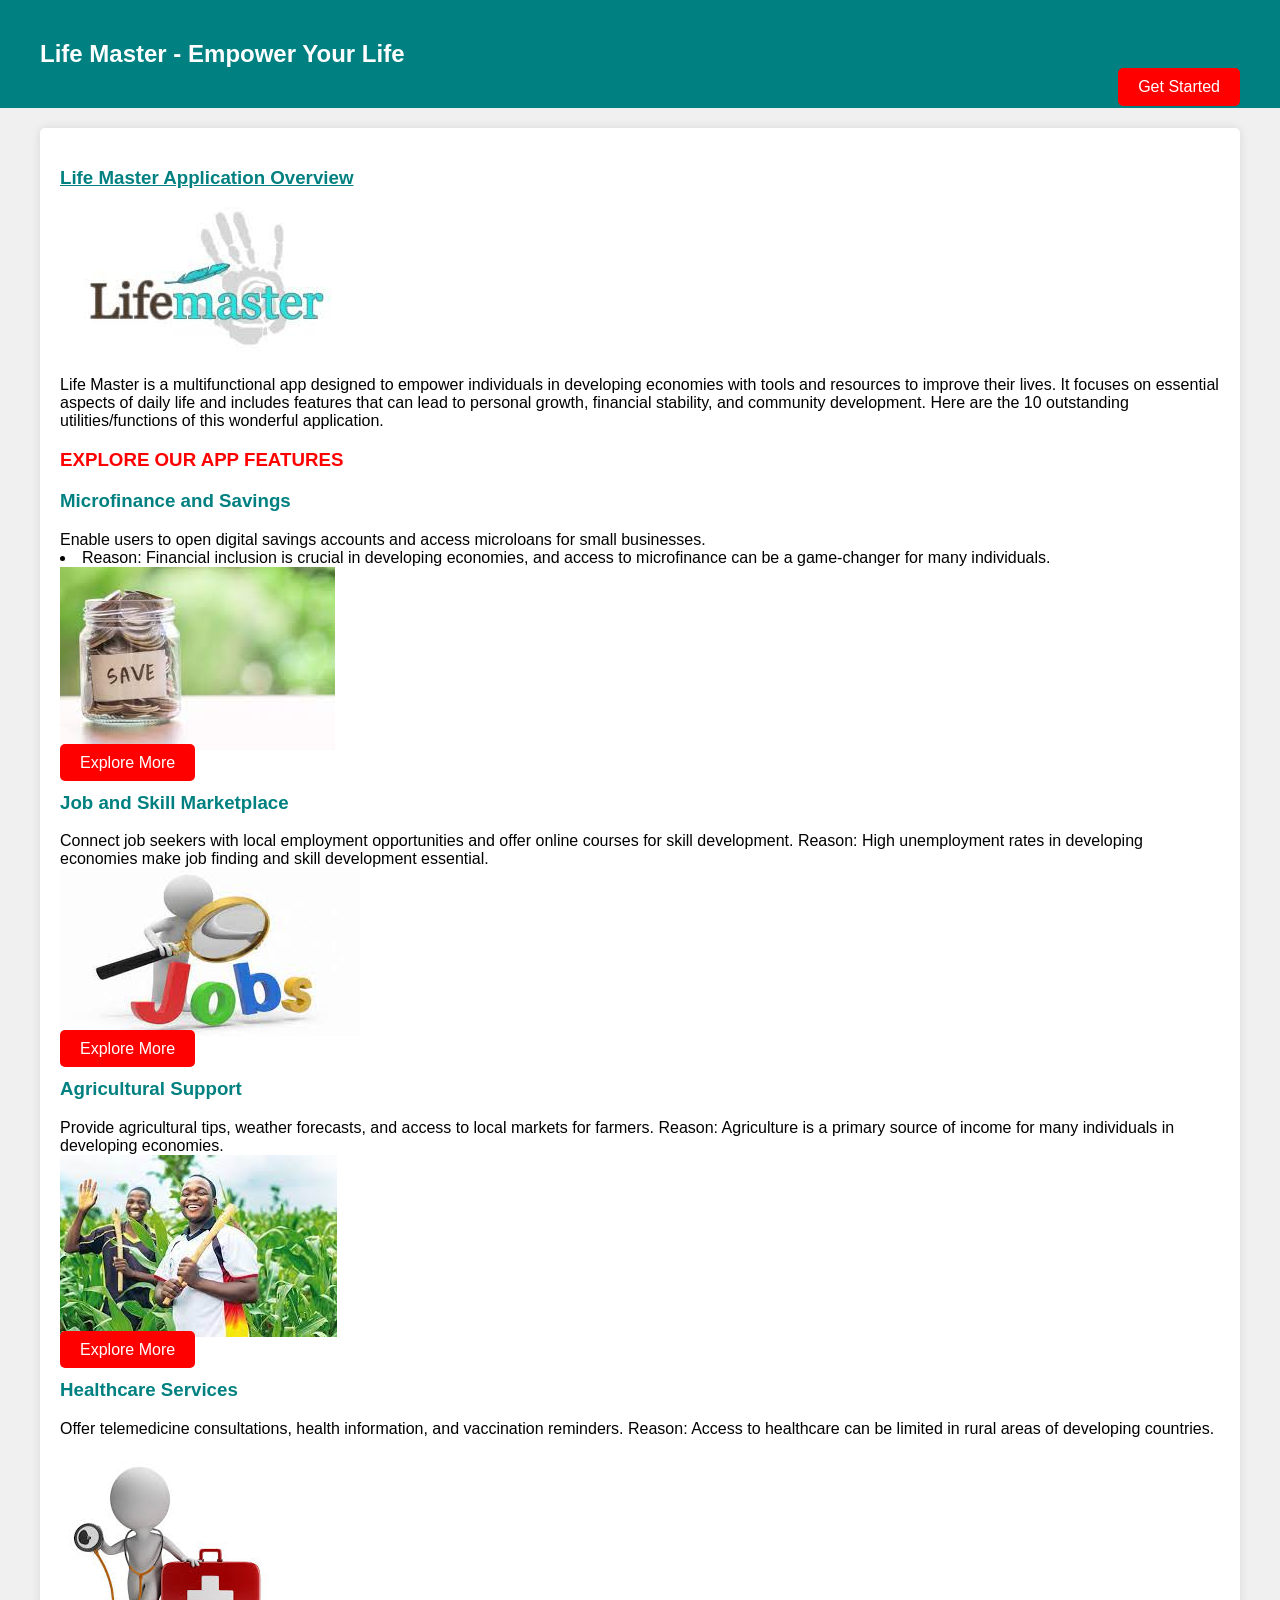
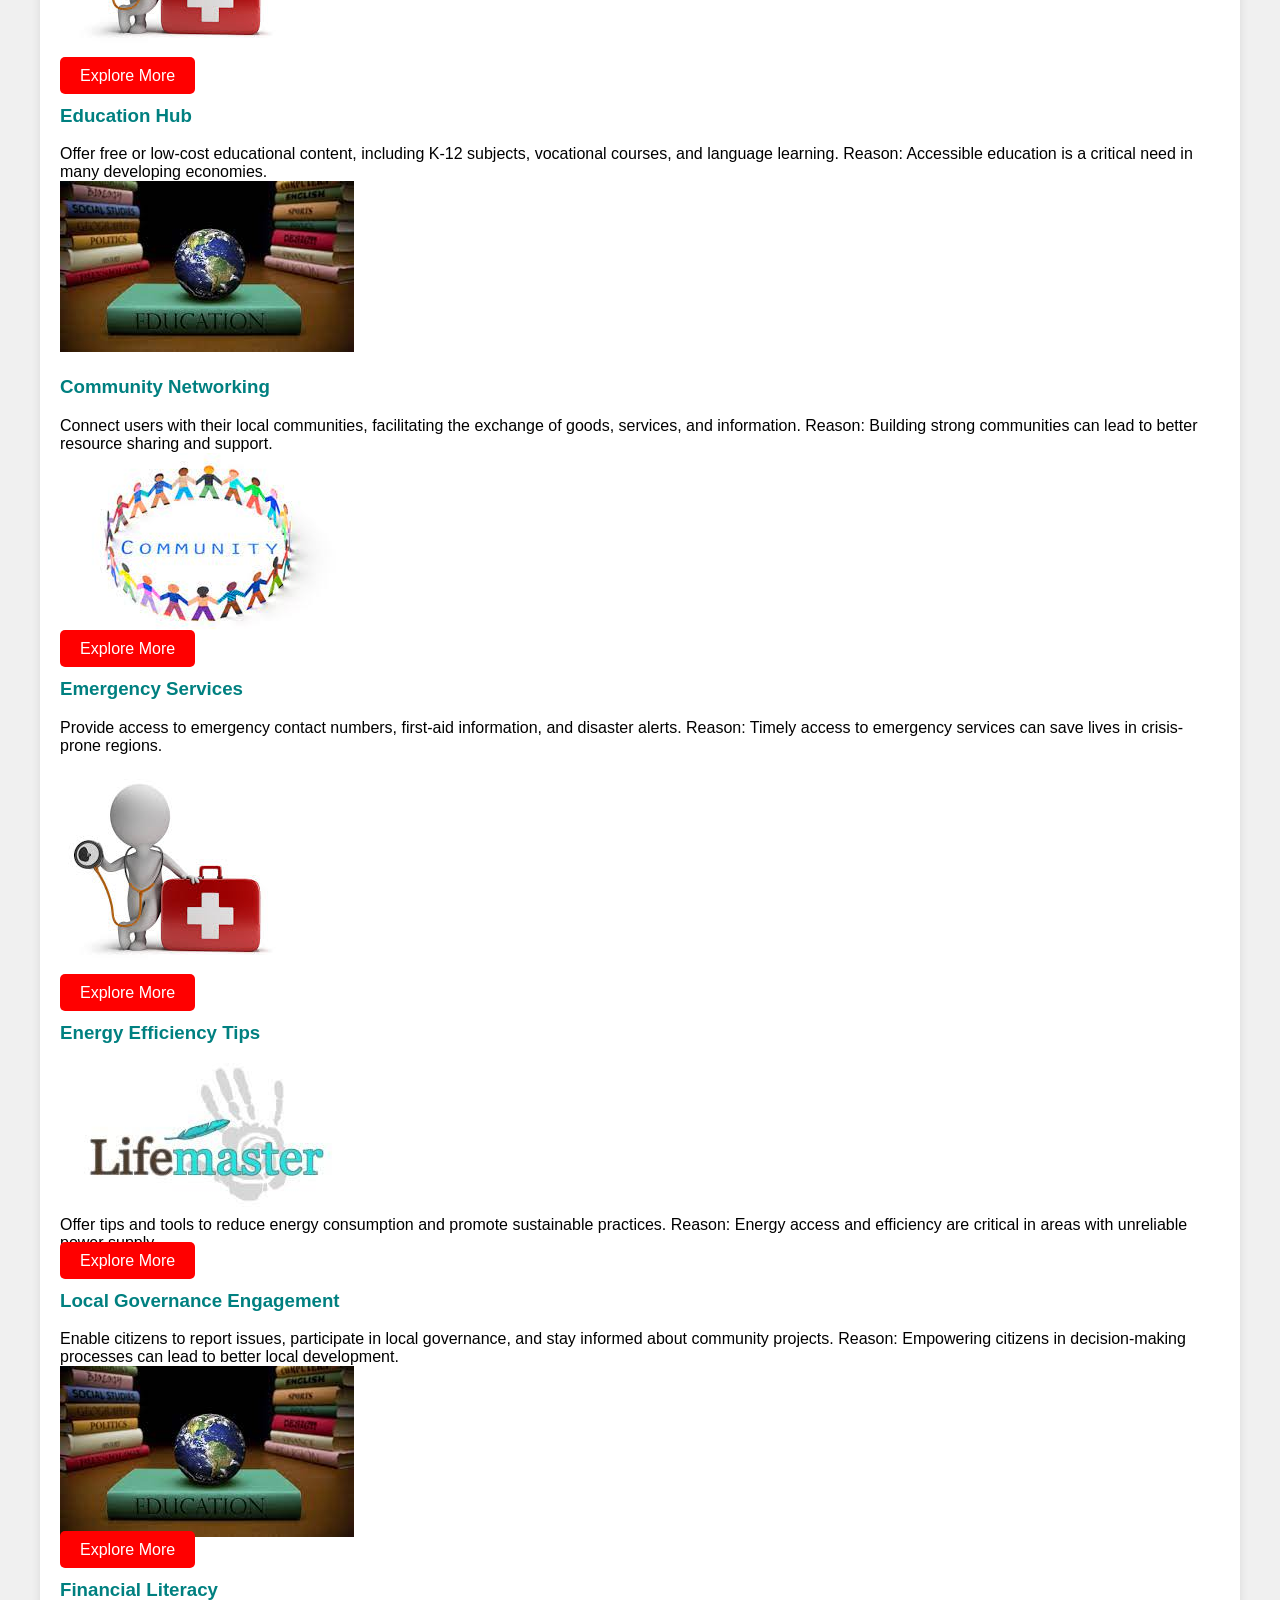
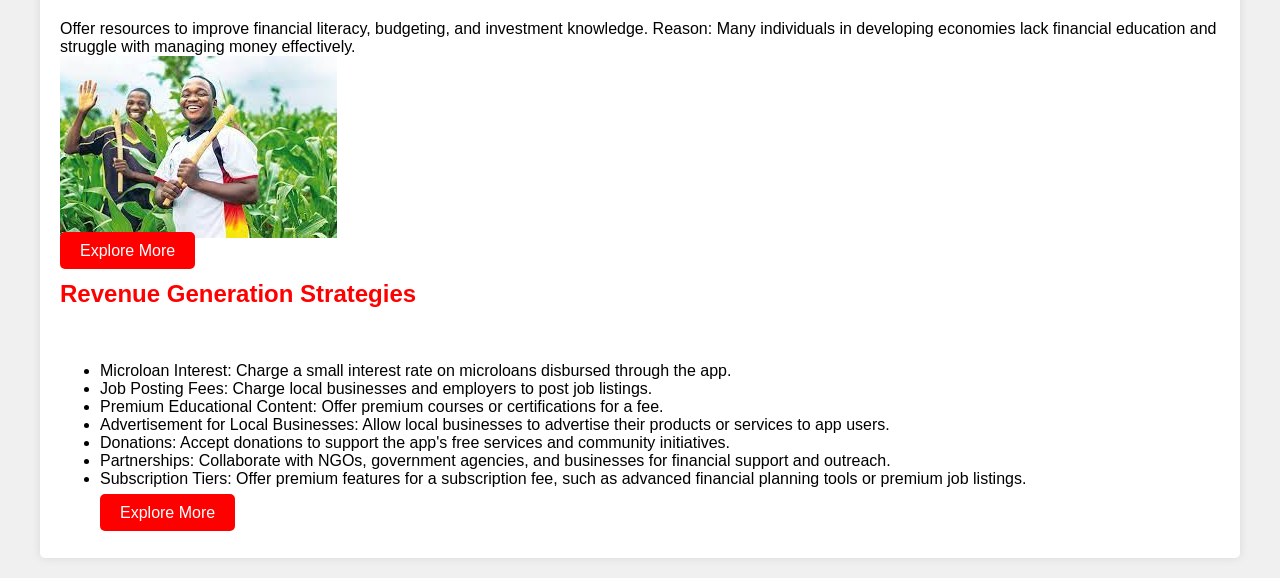
==== app.html @ 70155c73 "Update app.html" ====
<!DOCTYPE html>
<html lang="en">
<head>
    <meta charset="UTF-8">
    <meta name="viewport" content="width=device-width, initial-scale=1.0">
     <title> Life Master | Application</title>

     <meta property="og:title" content="Life Master - Your Comprehensive Resource for Financial Inclusion, Education, and Community Support">
     <meta property="og:description" content="Life Master is your all-in-one app designed to empower individuals in developing economies. Access microfinance, job opportunities, agricultural support, healthcare services, education, and more. Join our community for financial inclusion and a better future.">
     <meta property="og:image" content="img/Mylogo.png">
     <meta property="og:url" content="https://cyberbill1.github.io/cyberbill-africa/">
 <!-- Favicon-->
    <link rel="shortcut icon" href="img/C$.webp">
 
    <style>
        /* Teal as the primary color */
        :root {
            --primary-color: teal;
        }

        body {
            font-family: Arial, sans-serif;
            background-color: #f0f0f0;
            margin: 0;
            padding: 0;
        }

        header {
            background-color: var(--primary-color);
            color: white;
            padding: 20px;
        }

        h1 {
            margin: 0;
            font-size: 24px;
        }

        .container {
            max-width: 1200px;
            margin: 0 auto;
            padding: 20px;
        }

        .button {
            background-color: red;
            color: white;
            padding: 10px 20px;
            text-decoration: none;
            border: none;
            border-radius: 5px;
        }

        .button:hover {
            background-color: green; /* Slightly darker shade on hover */
        }

        /* App content styles */
        .app-content {
            background-color: white;
            padding: 20px;
            border-radius: 5px;
            box-shadow: 0 0 10px rgba(0, 0, 0, 0.1);
        }

        .utility {
            margin-bottom: 20px;
        }

        .utility h3 {
            color: var(--primary-color);
        }

        .utility p {
            margin: 0;
        }
    </style>
</head>
<body>
    <header>
        <div class="container">
            <h1>Life Master - Empower Your Life</h1>
            <a href="#" class="button" style="float: right">Get Started</a>
              <!-- <a href="#" class="button">Get Started</a> -->
        </div>
    </header>

    <div class="container">
        <!-- App content goes here -->
        <div class="app-content">
           <h3><a href="#" style="color: teal;">Life Master Application Overview</a></h3>
            <main>
                <img src="img/Life.jpg" style="float: center"alt="" class="img-responsive">
            </main>
            <p>
                
 Life Master is a multifunctional app designed to empower individuals in developing economies with tools and resources to improve their lives.

It focuses on essential aspects of daily life and includes features that can lead to personal growth, financial stability, and community development.

Here are the 10 outstanding utilities/functions of this wonderful application.</p>

            
            <h3><a style="color: red;">EXPLORE OUR APP FEATURES</a></h3>

                      <!-- Utility Descriptions -->
              <div class="utility">
                <h3>Microfinance and Savings</h3>
                <p>Enable users to open digital savings accounts and access microloans for small businesses.
                <li>Reason: Financial inclusion is crucial in developing economies, and access to microfinance can be a game-changer for many individuals.</li>
                </p>
            <img src="img/save.jpg" alt="" class="img-responsive">
             <p class="read-more"><a href="" class="button">Explore More</a></p>
          </div>

            <div class="utility">
                <h3>Job and Skill Marketplace</h3>
                <p>Connect job seekers with local employment opportunities and offer online courses for skill development. Reason: High unemployment rates in developing economies make job finding and skill development essential.</p>
            <img src="img/job.jpg" alt="" class="img-responsive">
           <p class="read-more"><a href="" class="button">Explore More</a></p>
         </div>
            
            <div class="utility">
                <h3>Agricultural Support</h3>
                <p>Provide agricultural tips, weather forecasts, and access to local markets for farmers. Reason: Agriculture is a primary source of income for many individuals in developing economies.</p>
           <img src="img/agric.jpg" alt="" class="img-responsive">
           <p class="read-more"><a href="" class="button">Explore More</a></p>
          </div>

            <div class="utility">
                <h3>Healthcare Services</h3>
                <p>Offer telemedicine consultations, health information, and vaccination reminders. Reason: Access to healthcare can be limited in rural areas of developing countries.</p>
           <img src="img/health.jpg" alt="" class="img-responsive">
           <p class="read-more"><a href="" class="button">Explore More</a></p>
          </div>

            <div class="utility">
                <h3>Education Hub</h3>
                <p>Offer free or low-cost educational content, including K-12 subjects, vocational courses, and language learning. Reason: Accessible education is a critical need in many developing economies.</p>
            <img src="img/education.jpg" alt="" class="img-responsive">
           </div>

            <div class="utility">
                <h3>Community Networking</h3>
                <p>Connect users with their local communities, facilitating the exchange of goods, services, and information. Reason: Building strong communities can lead to better resource sharing and support.</p>
            <img src="img/comjpg.jpg" alt="" class="img-responsive">
          <p class="read-more"><a href="" class="button">Explore More</a></p>
          </div>

            <div class="utility">
                <h3>Emergency Services</h3>
                <p>Provide access to emergency contact numbers, first-aid information, and disaster alerts. Reason: Timely access to emergency services can save lives in crisis-prone regions.</p>
            <img src="img/health.jpg" alt="" class="img-responsive">
          <p class="read-more"><a href="" class="button">Explore More</a></p>
          </div>

            <div class="utility">
                <h3>Energy Efficiency Tips</h3>
               <img src="img/Life.jpg" alt="" class="img-responsive">
            <p>Offer tips and tools to reduce energy consumption and promote sustainable practices. Reason: Energy access and efficiency are critical in areas with unreliable power supply.</p>
              <p class="read-more"><a href="" class="button">Explore More</a></p>
          </div>

            <div class="utility">
                <h3>Local Governance Engagement</h3>
                   <p>Enable citizens to report issues, participate in local governance, and stay informed about community projects. Reason: Empowering citizens in decision-making processes can lead to better local development.</p>
           <img src="img/education.jpg" alt="" class="img-responsive">
        <p class="read-more"><a href="" class="button">Explore More</a></p>
          </div>

            <div class="utility">
                <h3>Financial Literacy</h3>
                <p>Offer resources to improve financial literacy, budgeting, and investment knowledge. Reason: Many individuals in developing economies lack financial education and struggle with managing money effectively.</p>
            <img src="img/agric.jpg" alt="" class="img-responsive">
        <p class="read-more"><a href="" class="button">Explore More</a></p>
         </div>

            <!-- Revenue Generation Strategies (Unchanged) -->
        <section>
             <h2><a style="color: red">Revenue Generation Strategies </a></h2>
         <img src="img/C$.webp" alt="" class="img-responsive">   
                <ul>
                <li>Microloan Interest: Charge a small interest rate on microloans disbursed through the app.</li>
                <li>Job Posting Fees: Charge local businesses and employers to post job listings.</li>
                <li>Premium Educational Content: Offer premium courses or certifications for a fee.</li>
                <li>Advertisement for Local Businesses: Allow local businesses to advertise their products or services to app users.</li>
                <li>Donations: Accept donations to support the app's free services and community initiatives.</li>
                <li>Partnerships: Collaborate with NGOs, government agencies, and businesses for financial support and outreach.</li>
                <li>Subscription Tiers: Offer premium features for a subscription fee, such as advanced financial planning tools or premium job listings.</li>
            <p class="read-more"><a href="" class="button">Explore More</a></p>
         </ul>
        </section>
        </div>
    </div>
</body>
</html>
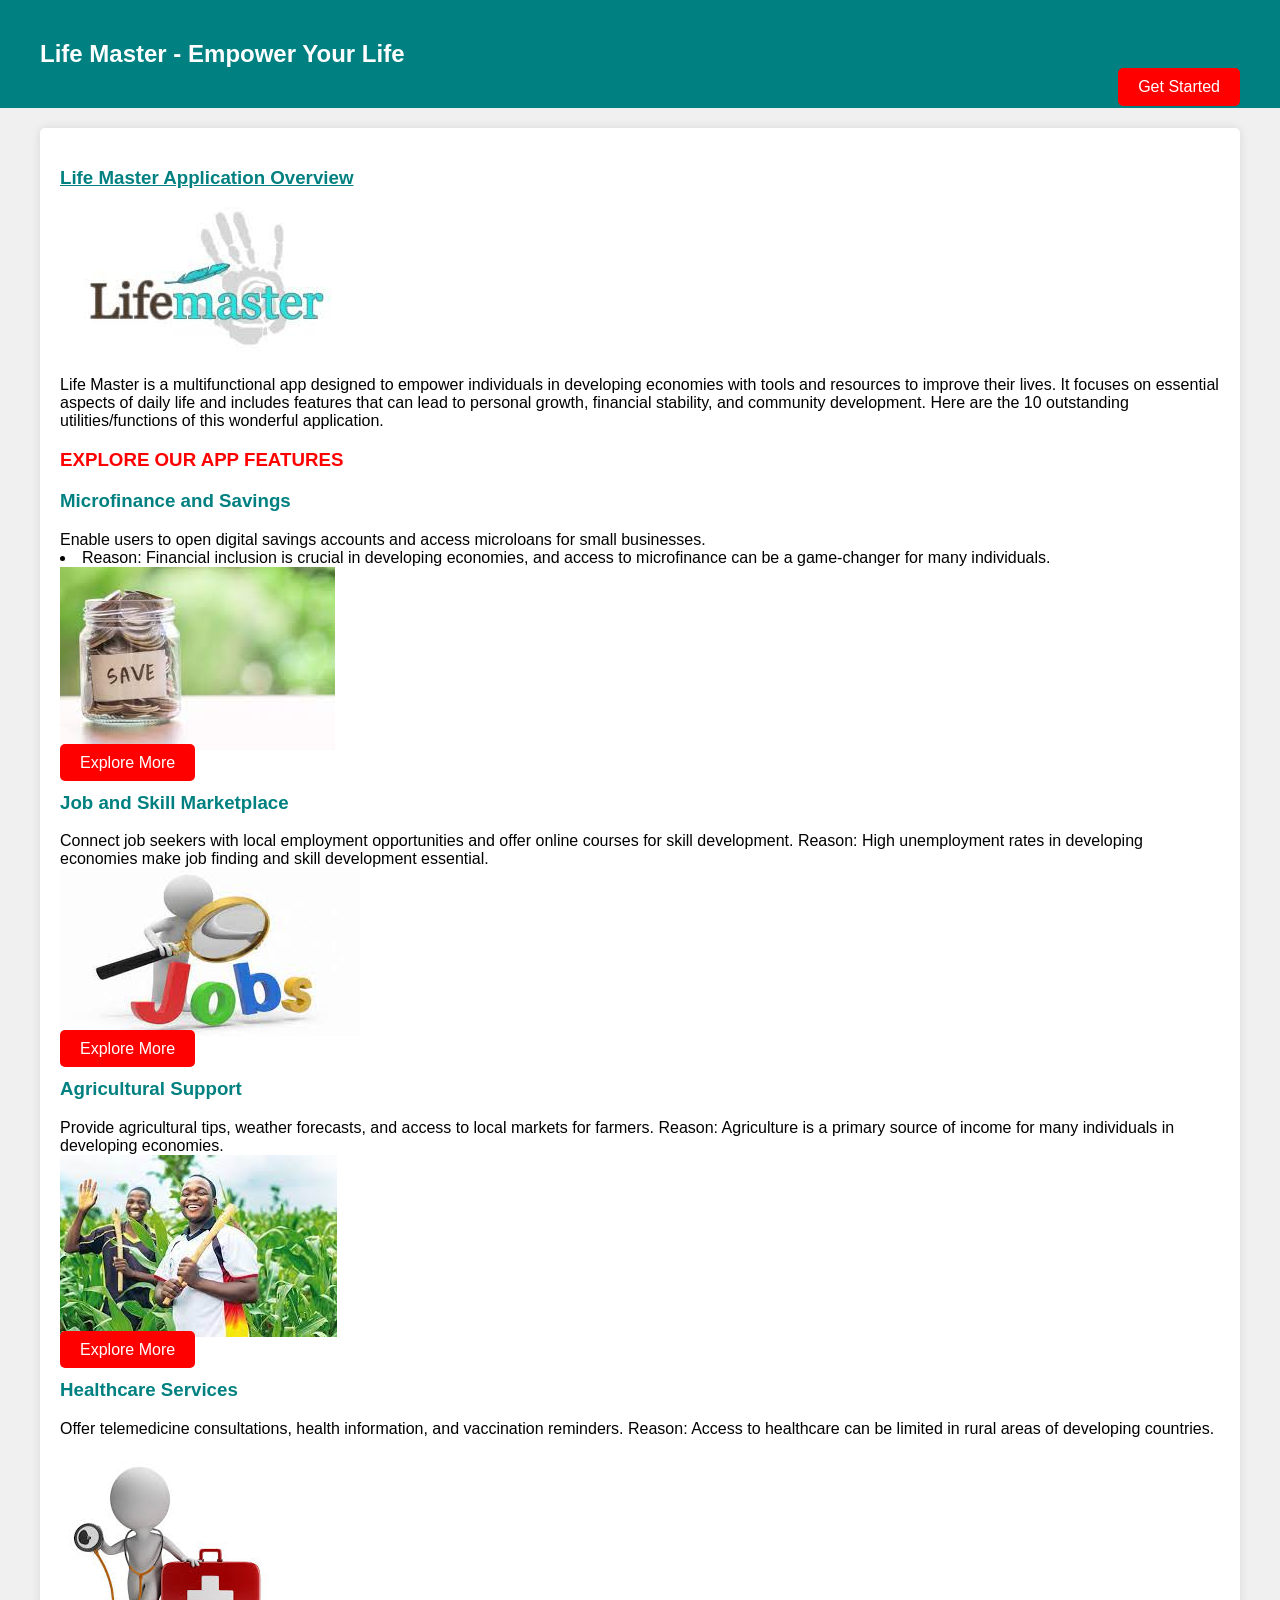
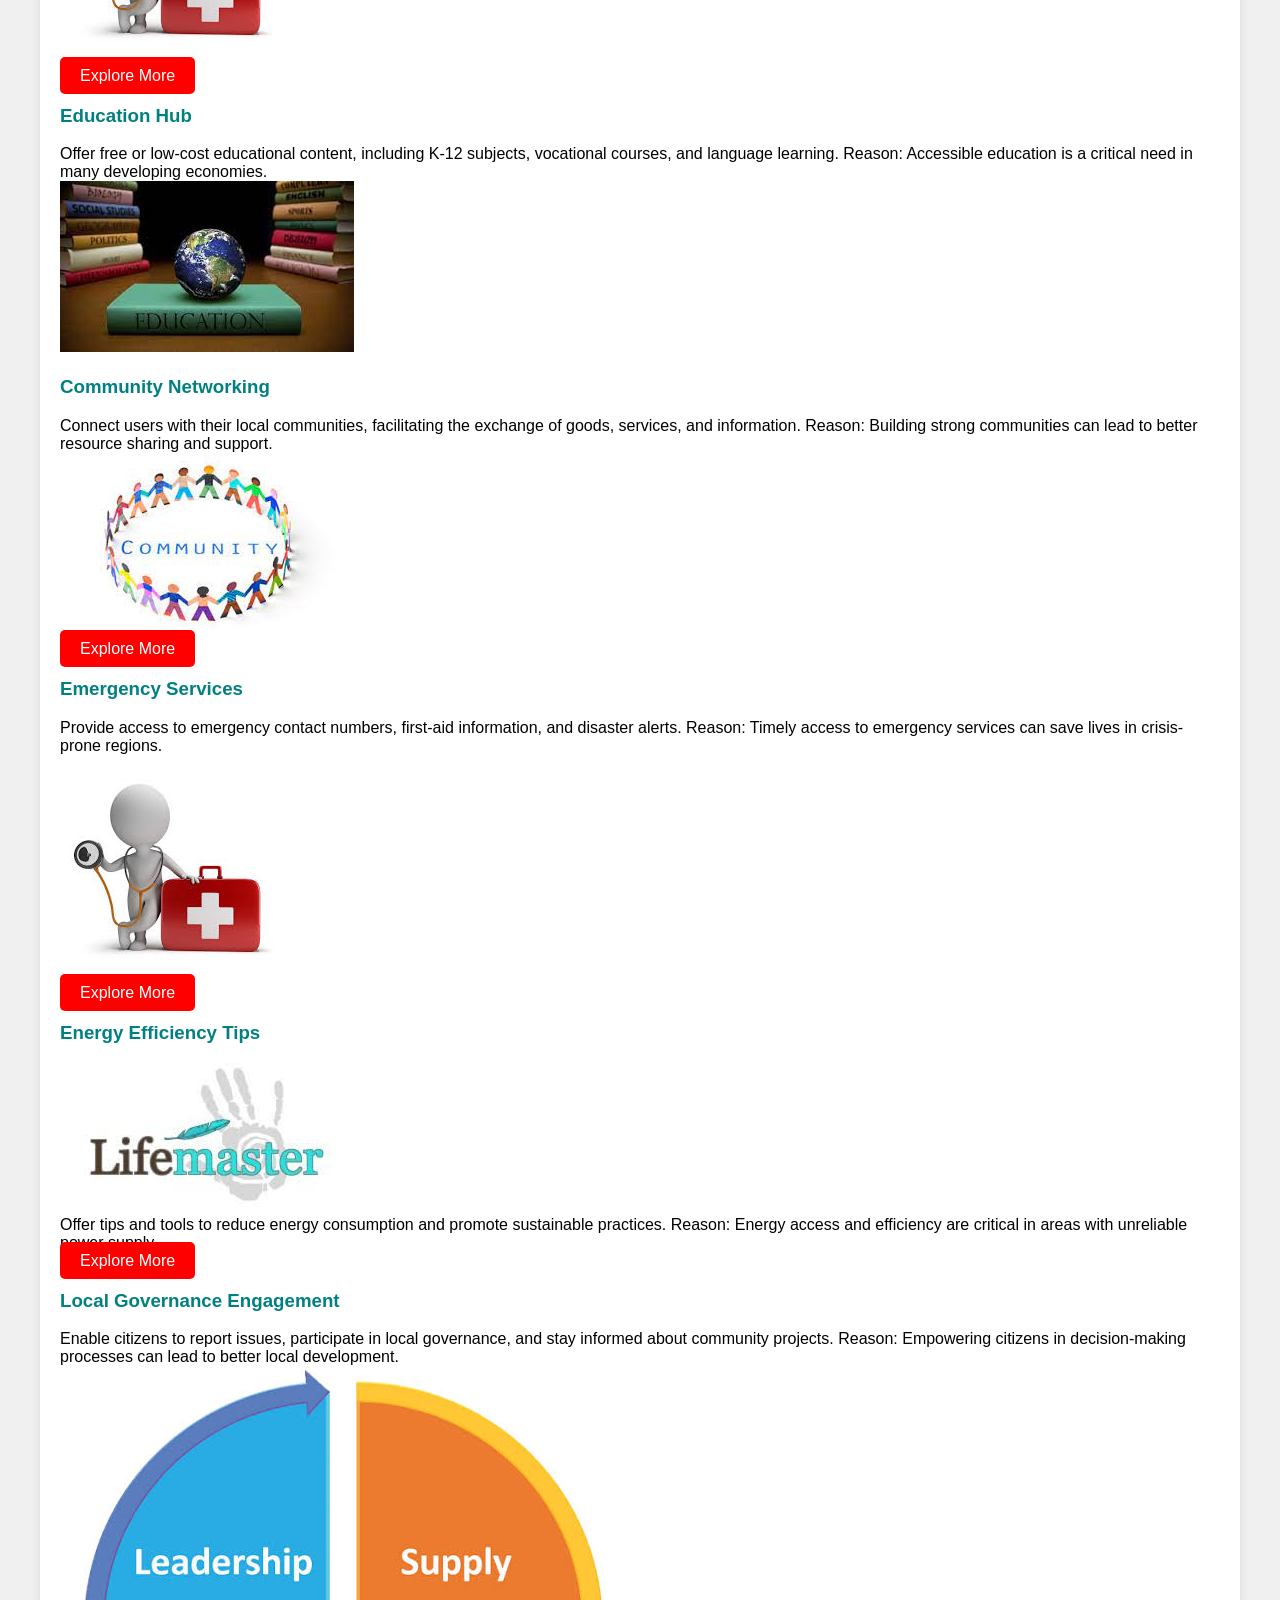
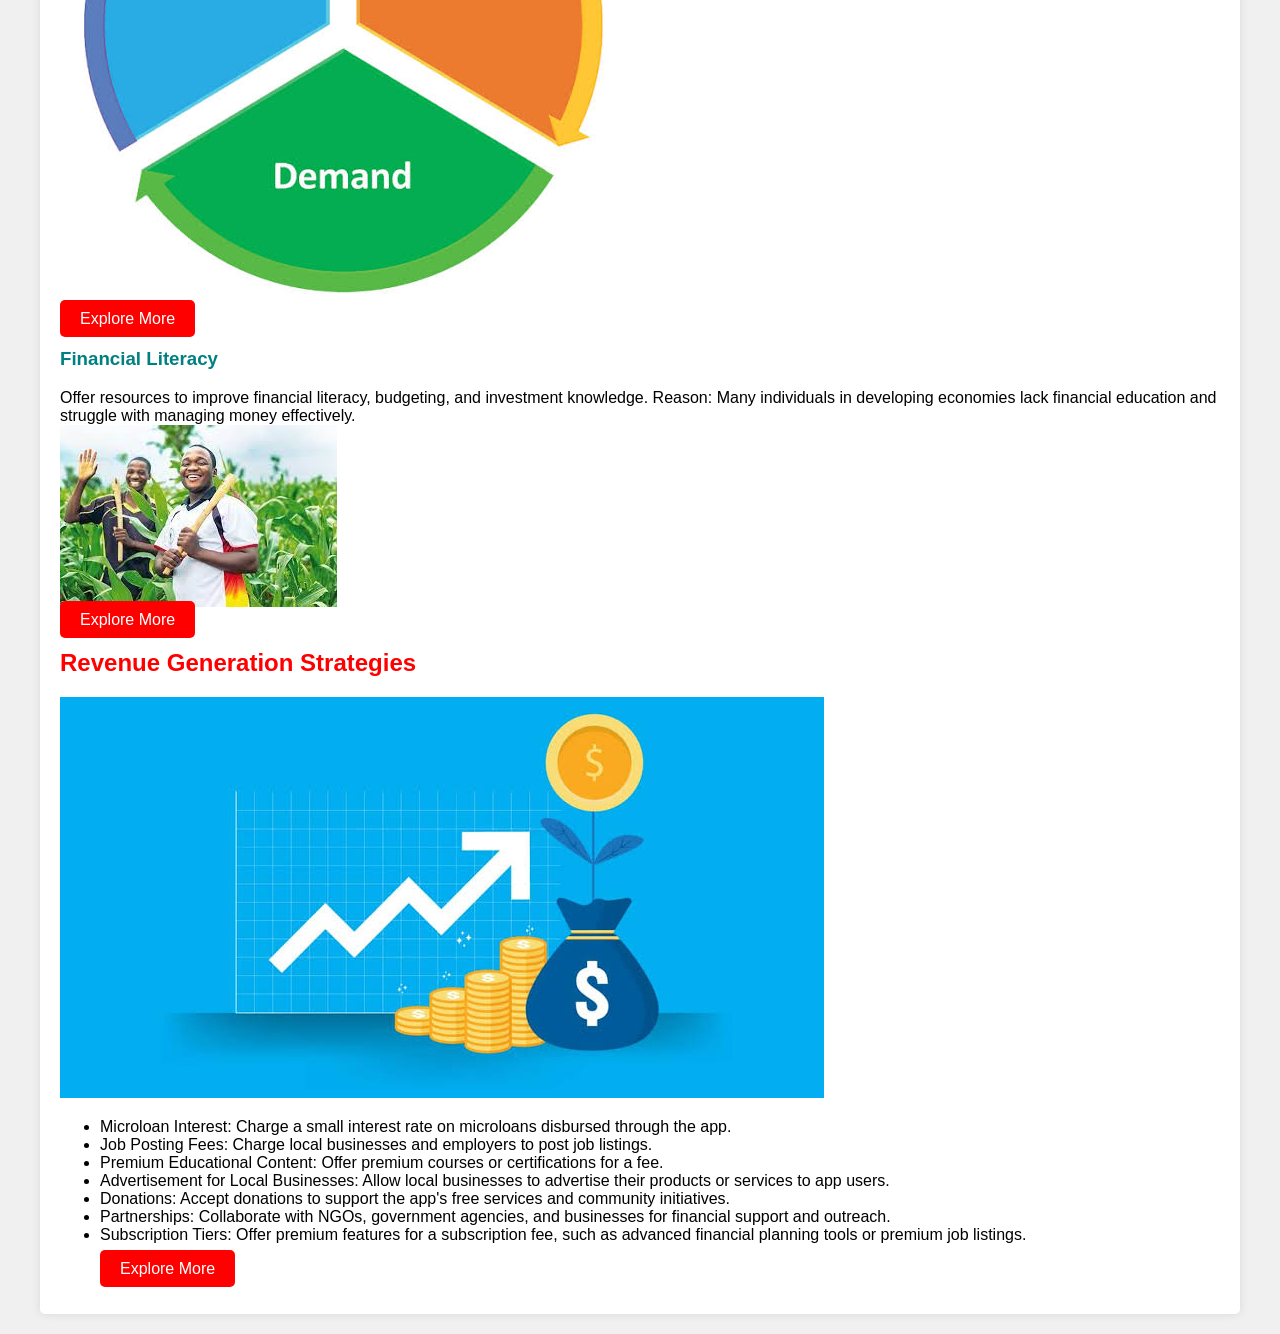
==== commit 77b57de0: "Update app.html" ====
--- a/app.html
+++ b/app.html
@@ -164,7 +164,7 @@
             <div class="utility">
                 <h3>Local Governance Engagement</h3>
                    <p>Enable citizens to report issues, participate in local governance, and stay informed about community projects. Reason: Empowering citizens in decision-making processes can lead to better local development.</p>
-           <img src="img/education.jpg" alt="" class="img-responsive">
+           <img src="img/leadership.jpg" alt="" style="max-width: 100%; height: auto;">
         <p class="read-more"><a href="" class="button">Explore More</a></p>
           </div>
 
@@ -178,7 +178,7 @@
             <!-- Revenue Generation Strategies (Unchanged) -->
         <section>
              <h2><a style="color: red">Revenue Generation Strategies </a></h2>
-         <img src="img/C$.webp" alt="" class="img-responsive">   
+         <img src="img/revenue.jpeg" alt="" style="max-width: 100%; height: auto;">   
                 <ul>
                 <li>Microloan Interest: Charge a small interest rate on microloans disbursed through the app.</li>
                 <li>Job Posting Fees: Charge local businesses and employers to post job listings.</li>
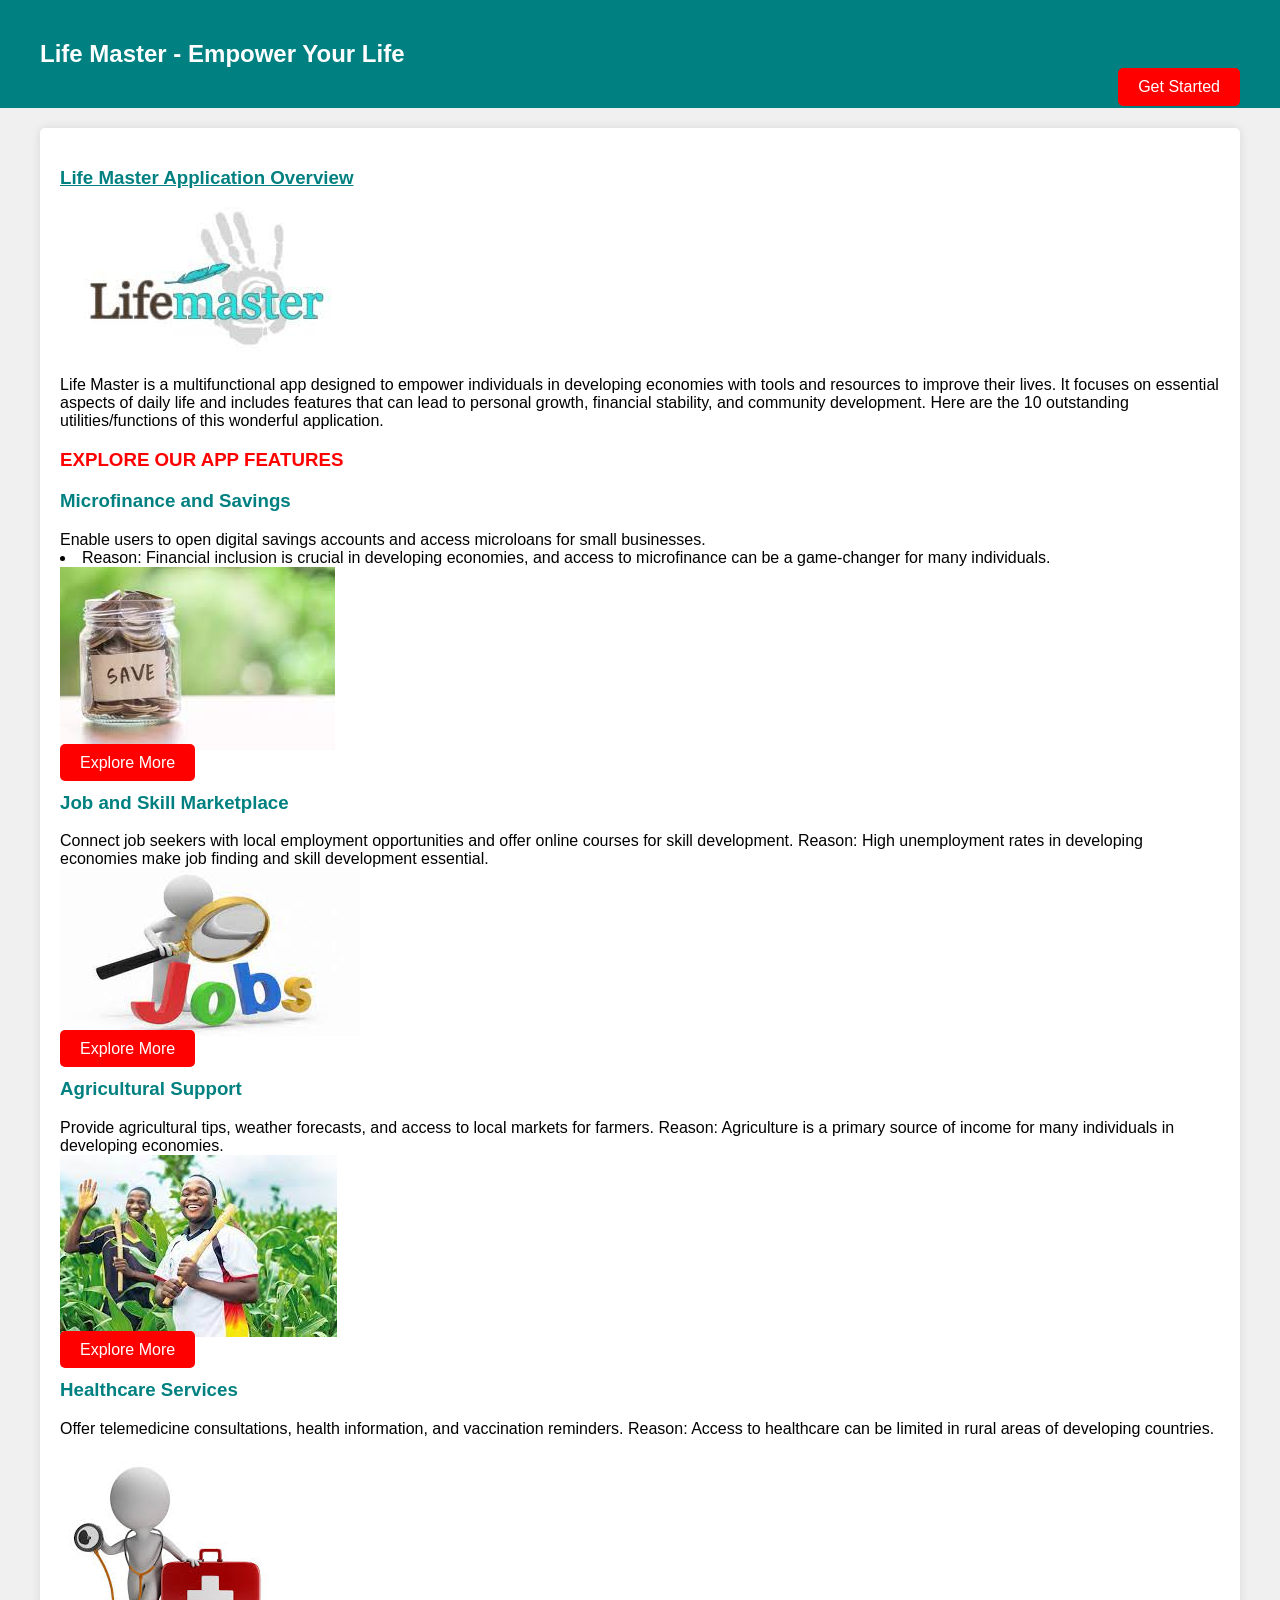
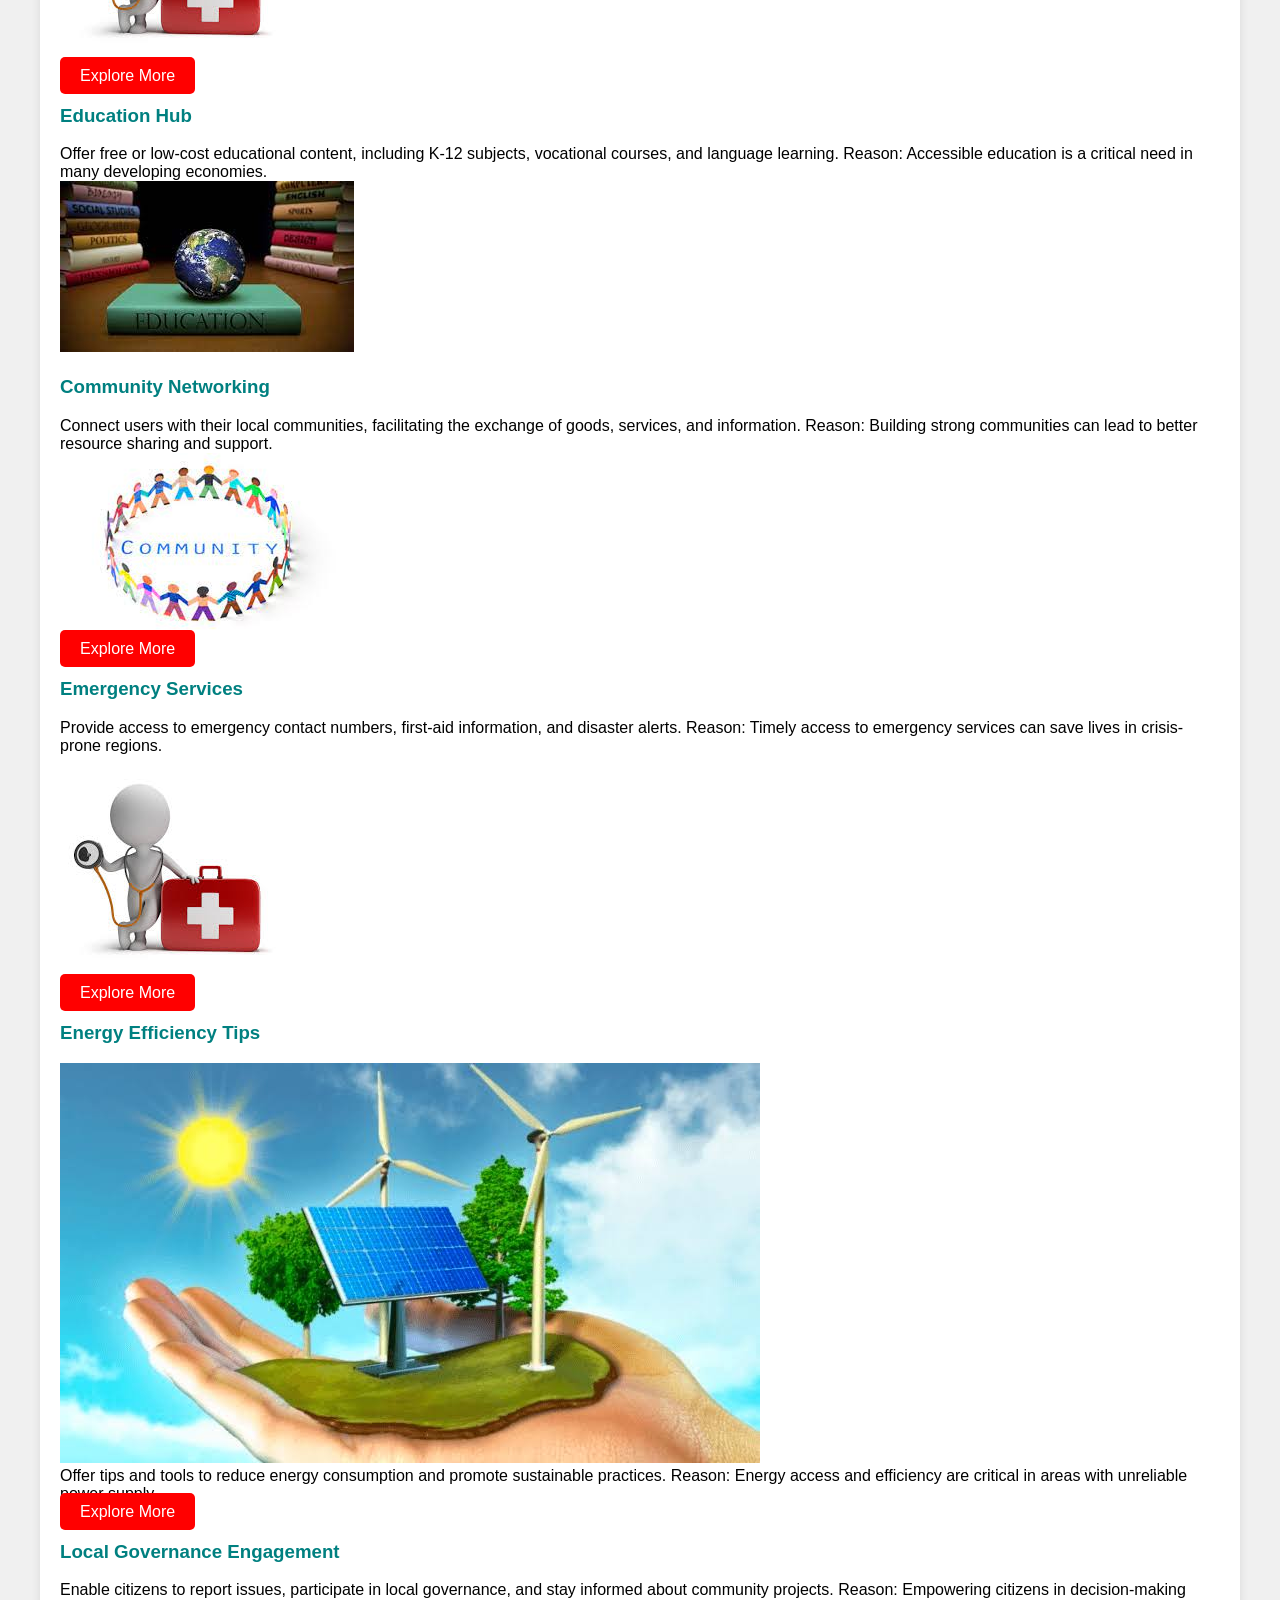
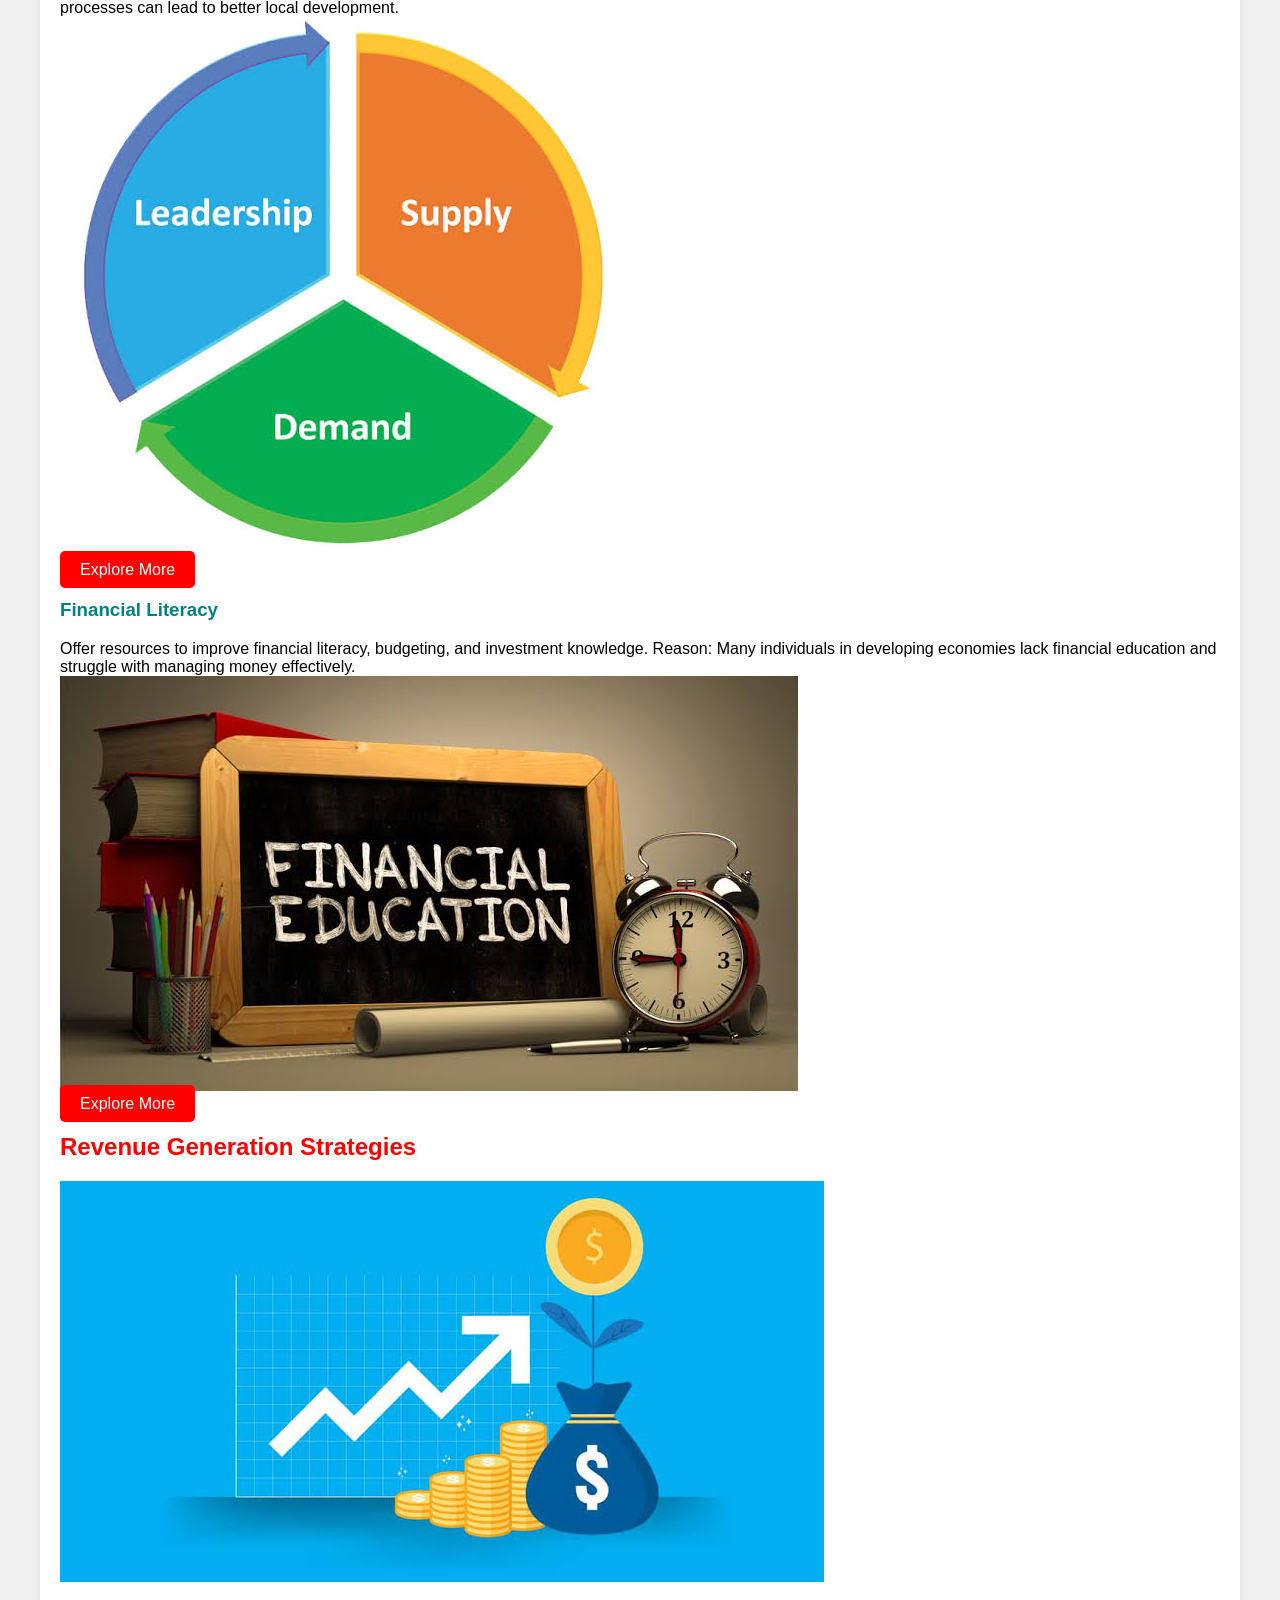
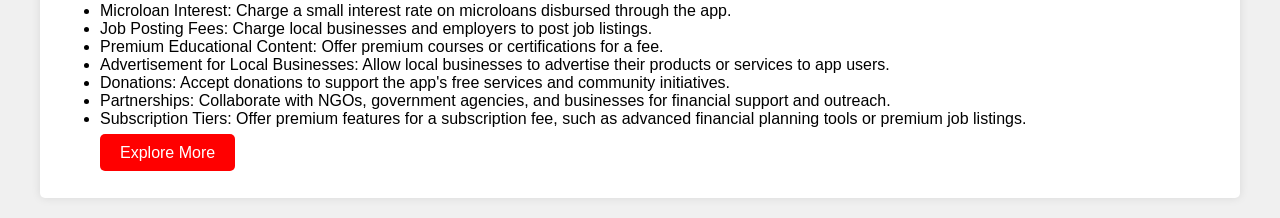
==== commit 1777e6cf: "Update app.html" ====
--- a/app.html
+++ b/app.html
@@ -156,7 +156,7 @@
 
             <div class="utility">
                 <h3>Energy Efficiency Tips</h3>
-               <img src="img/Life.jpg" alt="" class="img-responsive">
+               <img src="img/energy.jpeg" alt="" style="max-width: 100%; height: auto;">
             <p>Offer tips and tools to reduce energy consumption and promote sustainable practices. Reason: Energy access and efficiency are critical in areas with unreliable power supply.</p>
               <p class="read-more"><a href="" class="button">Explore More</a></p>
           </div>
@@ -171,7 +171,7 @@
             <div class="utility">
                 <h3>Financial Literacy</h3>
                 <p>Offer resources to improve financial literacy, budgeting, and investment knowledge. Reason: Many individuals in developing economies lack financial education and struggle with managing money effectively.</p>
-            <img src="img/agric.jpg" alt="" class="img-responsive">
+            <img src="img/finance.jpeg" alt="" style="max-width: 100%; height: auto;">  
         <p class="read-more"><a href="" class="button">Explore More</a></p>
          </div>
 
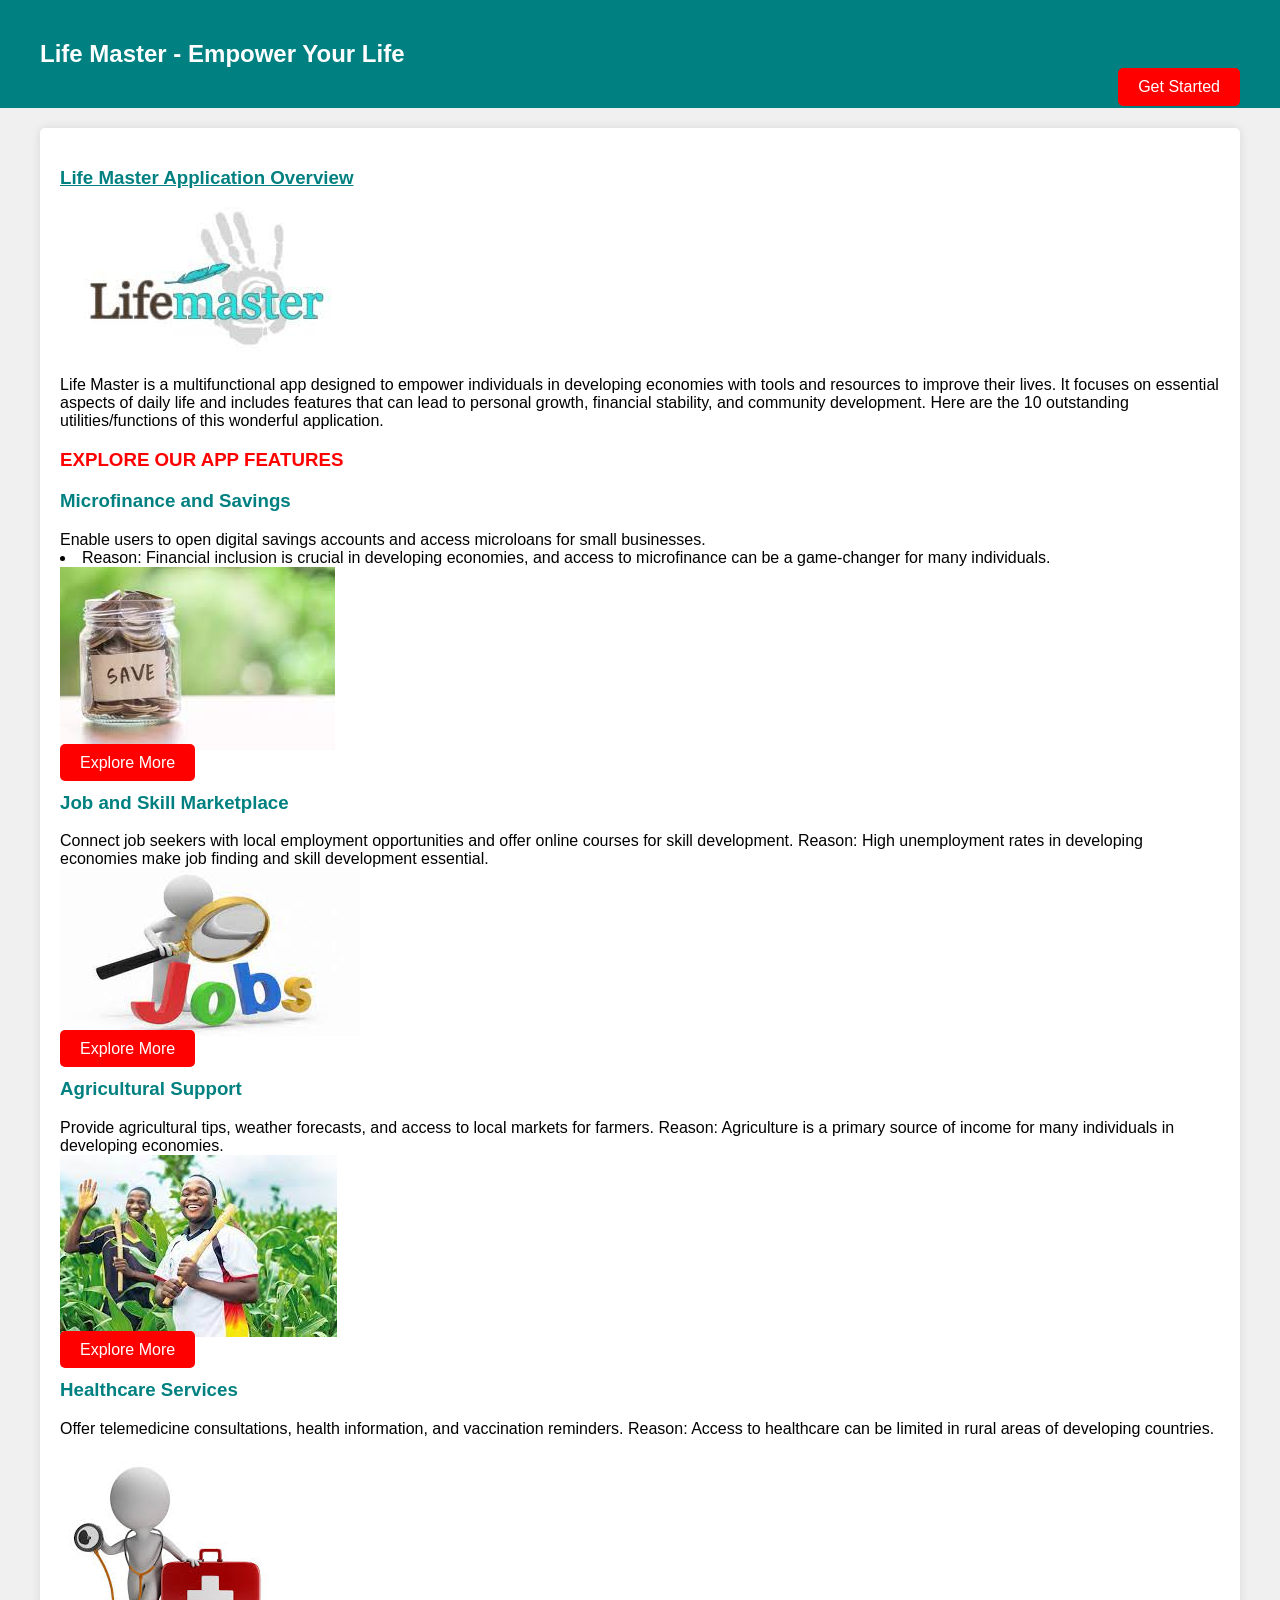
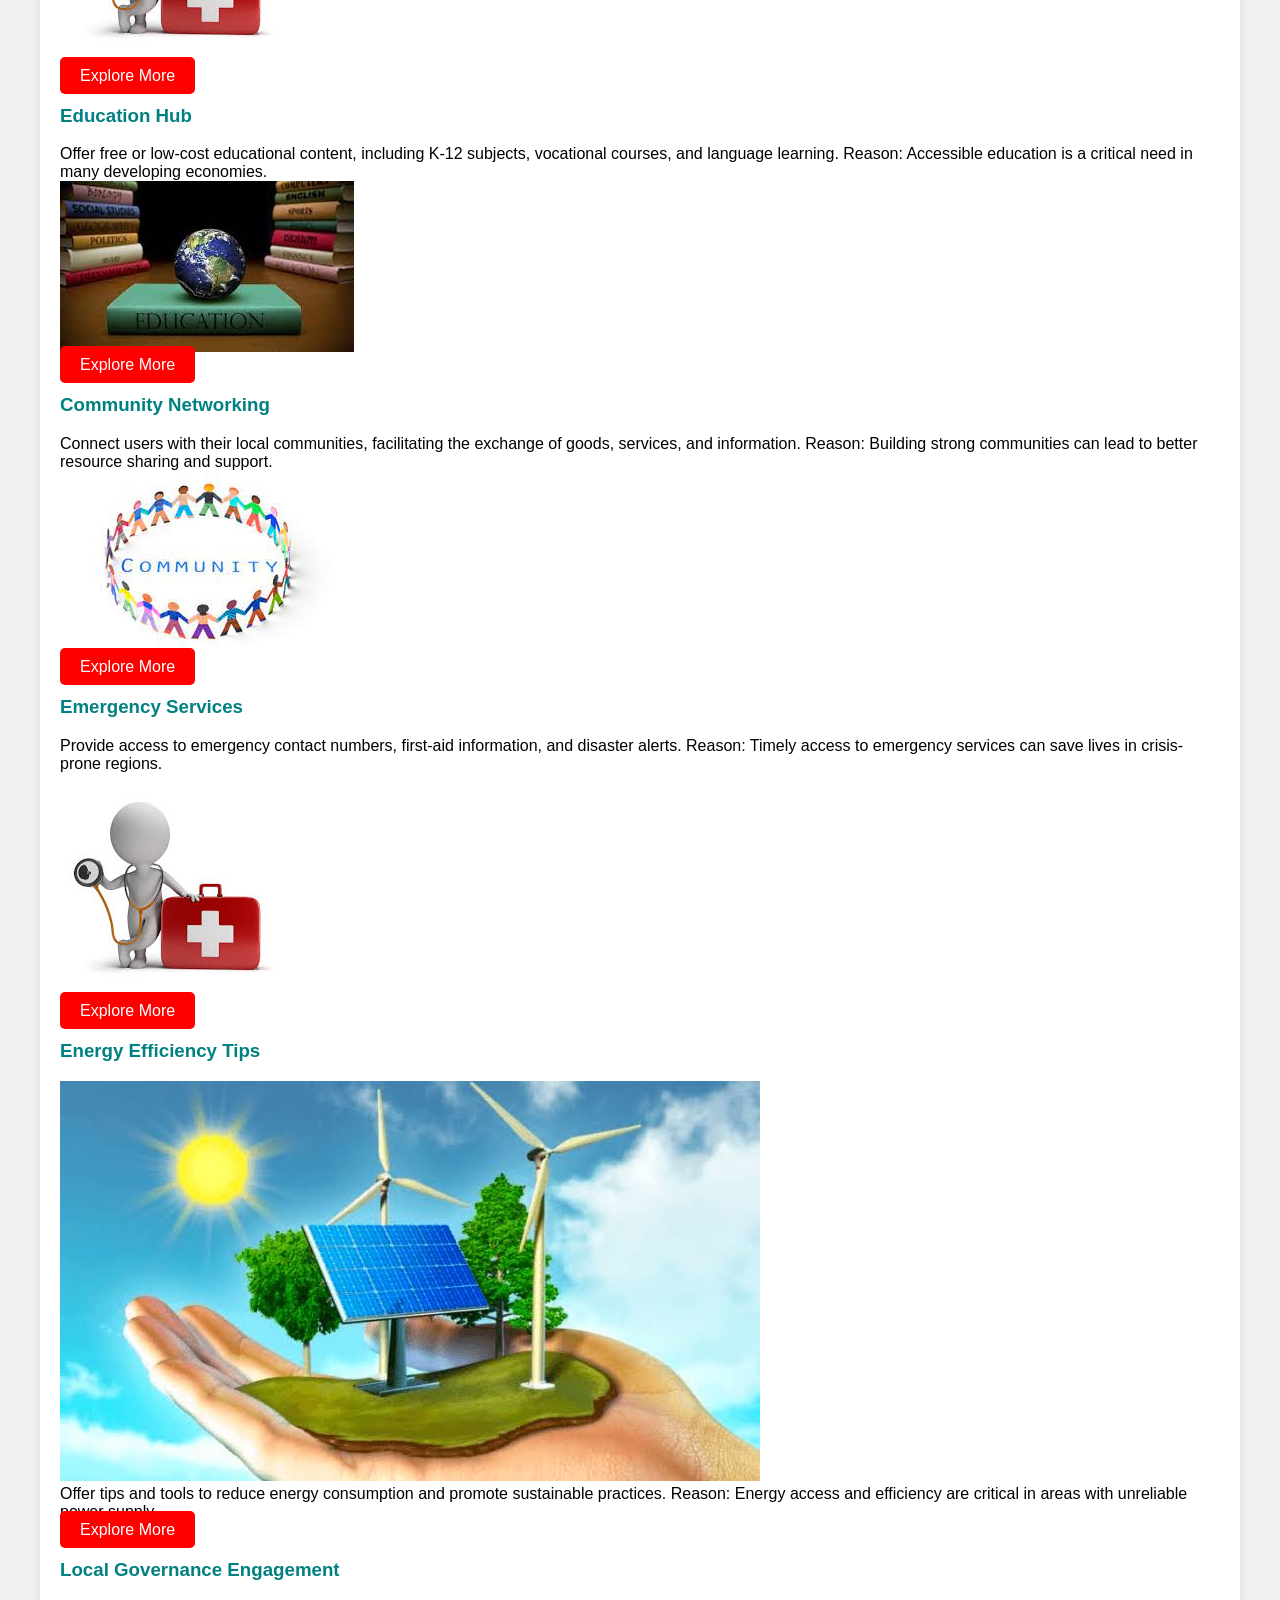
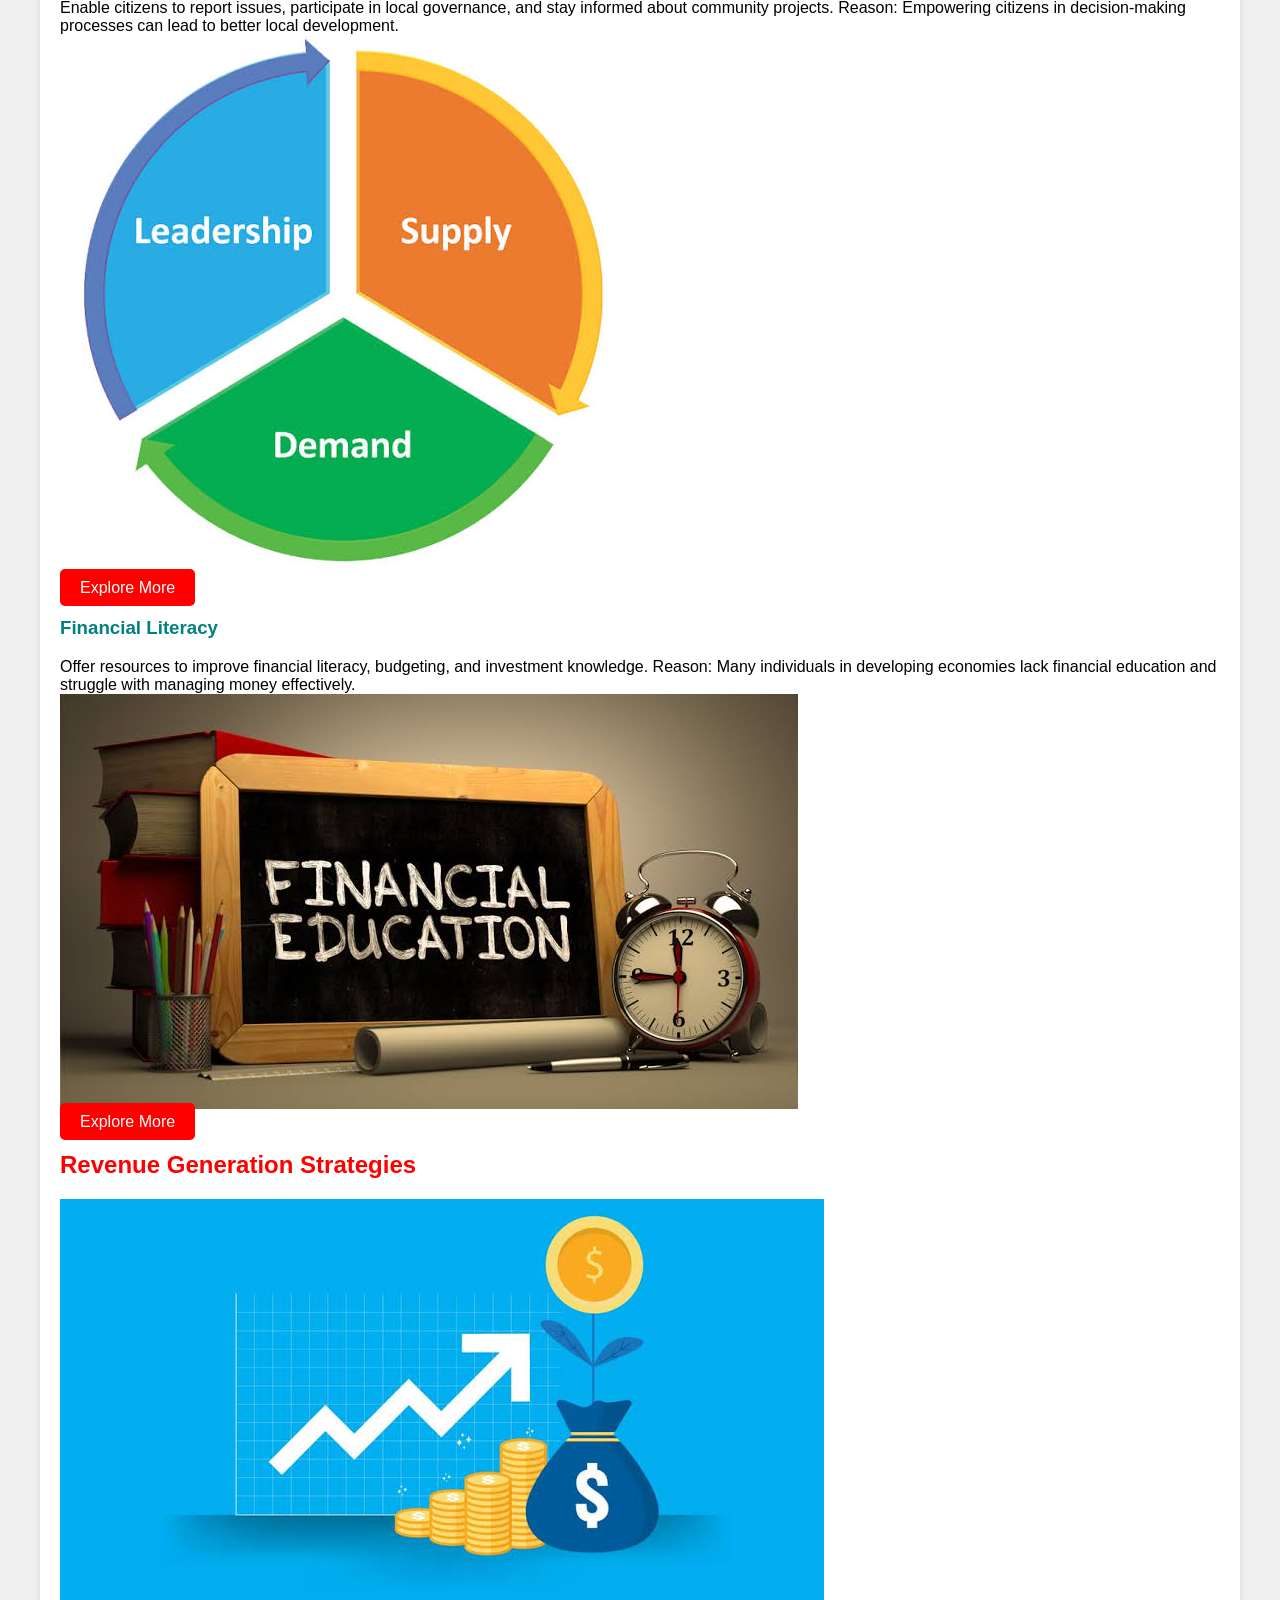
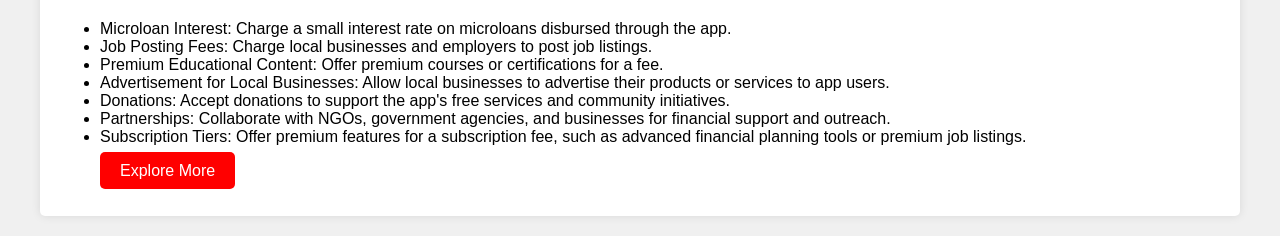
==== commit b0338519: "Update app.html" ====
--- a/app.html
+++ b/app.html
@@ -138,7 +138,8 @@
                 <h3>Education Hub</h3>
                 <p>Offer free or low-cost educational content, including K-12 subjects, vocational courses, and language learning. Reason: Accessible education is a critical need in many developing economies.</p>
             <img src="img/education.jpg" alt="" class="img-responsive">
-           </div>
+          <p class="read-more"><a href="" class="button">Explore More</a></p>
+        </div>
 
             <div class="utility">
                 <h3>Community Networking</h3>
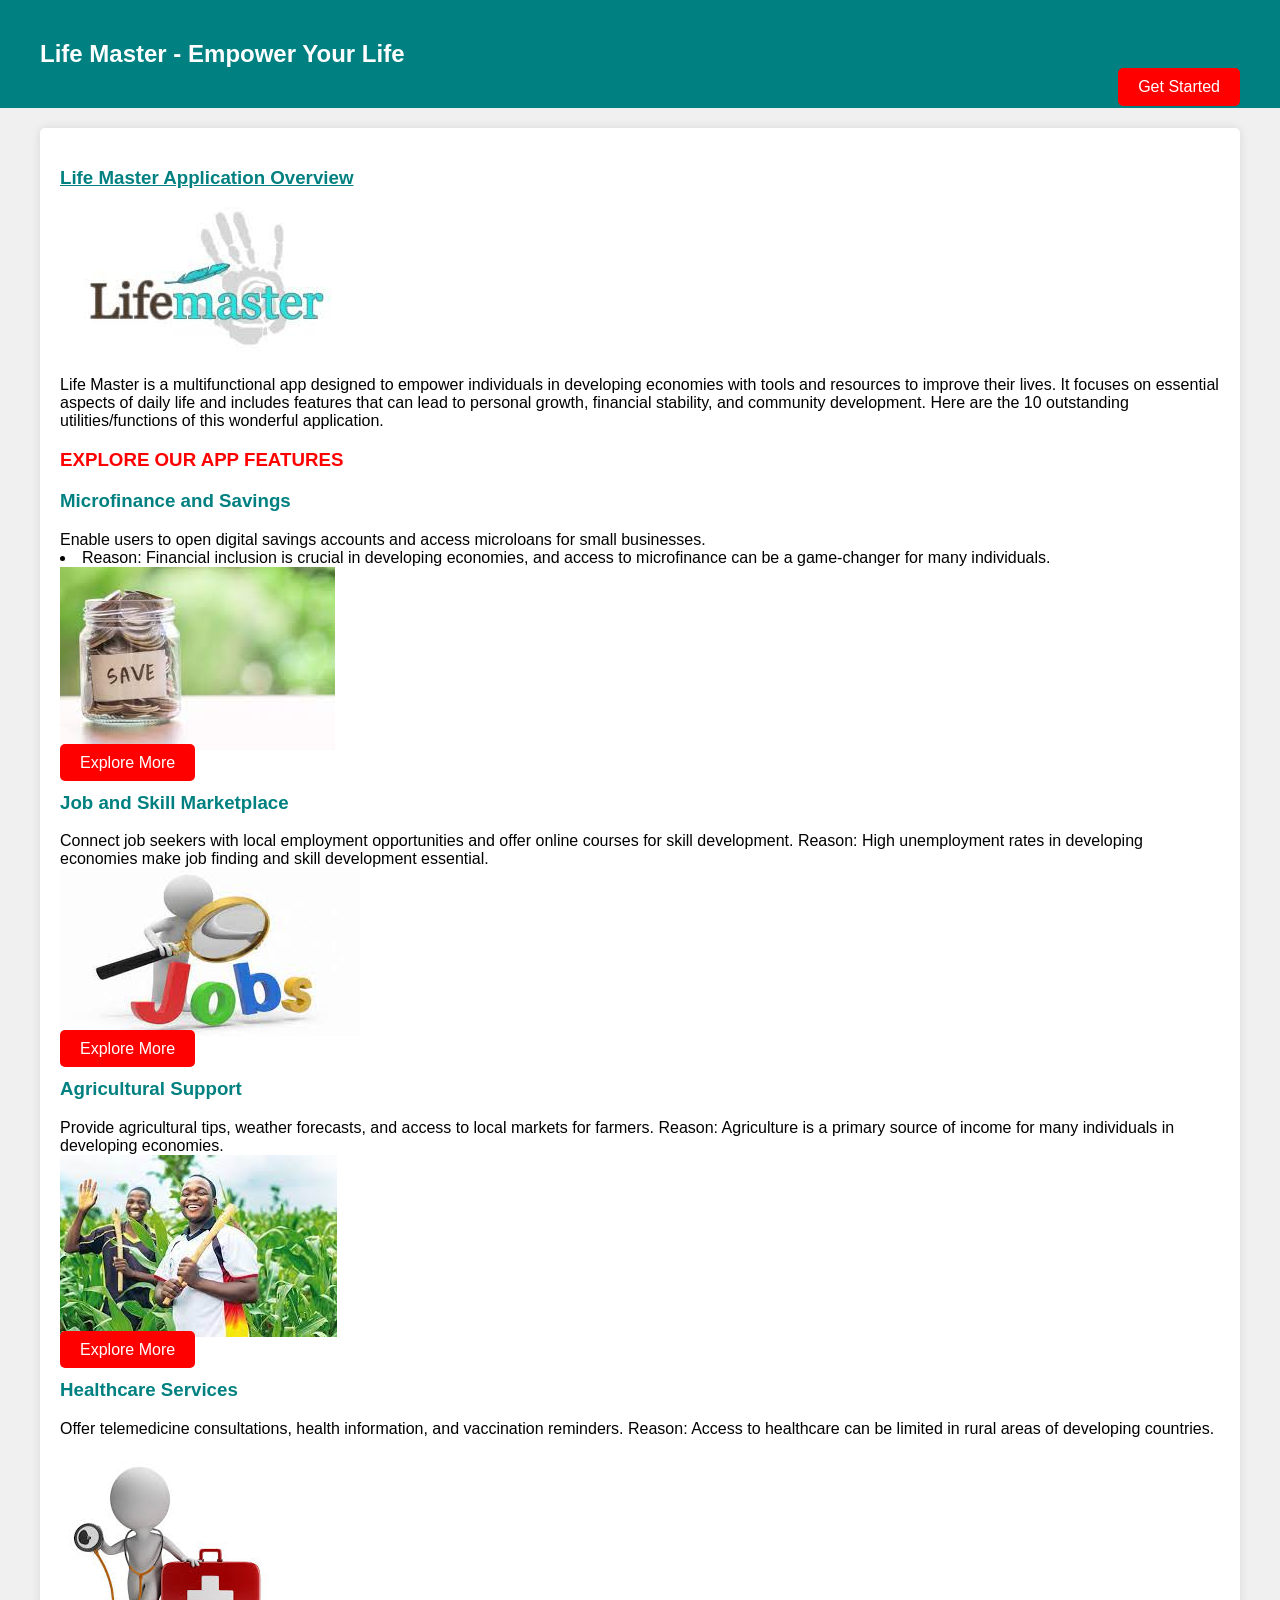
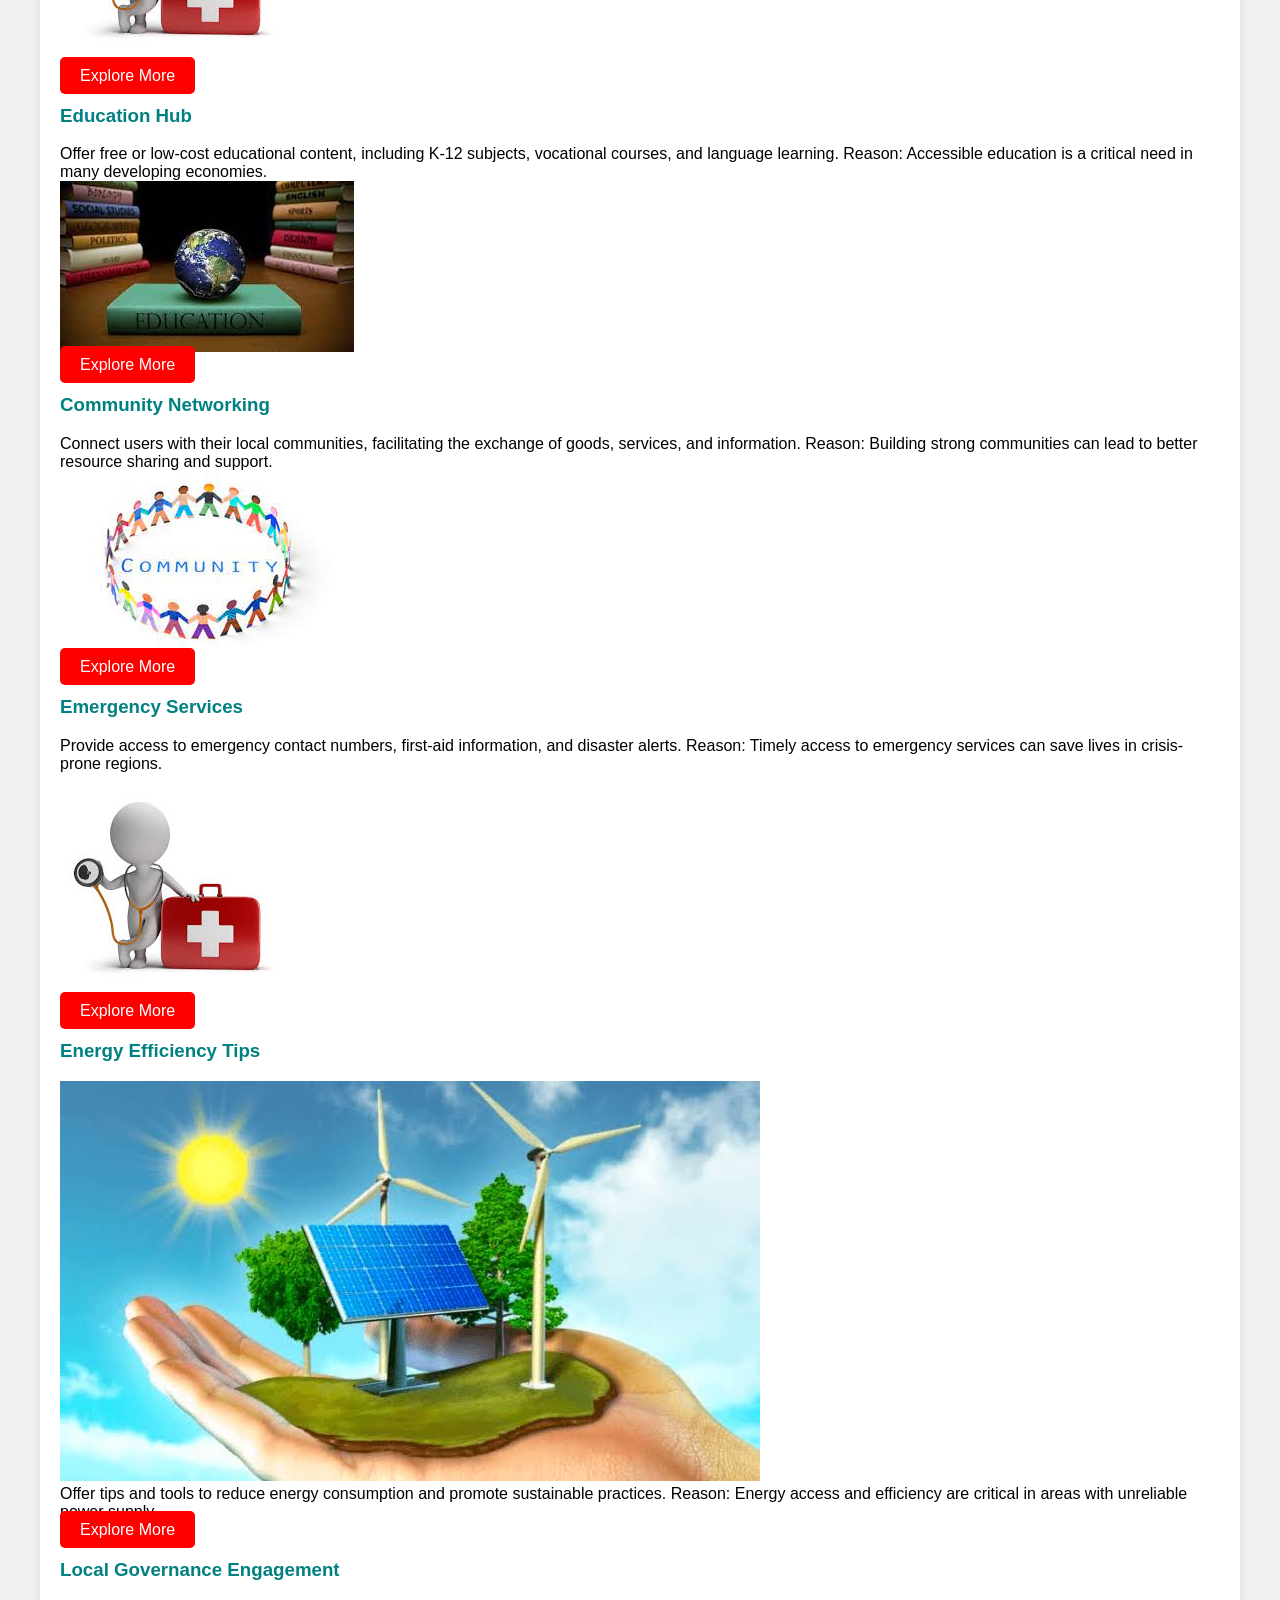
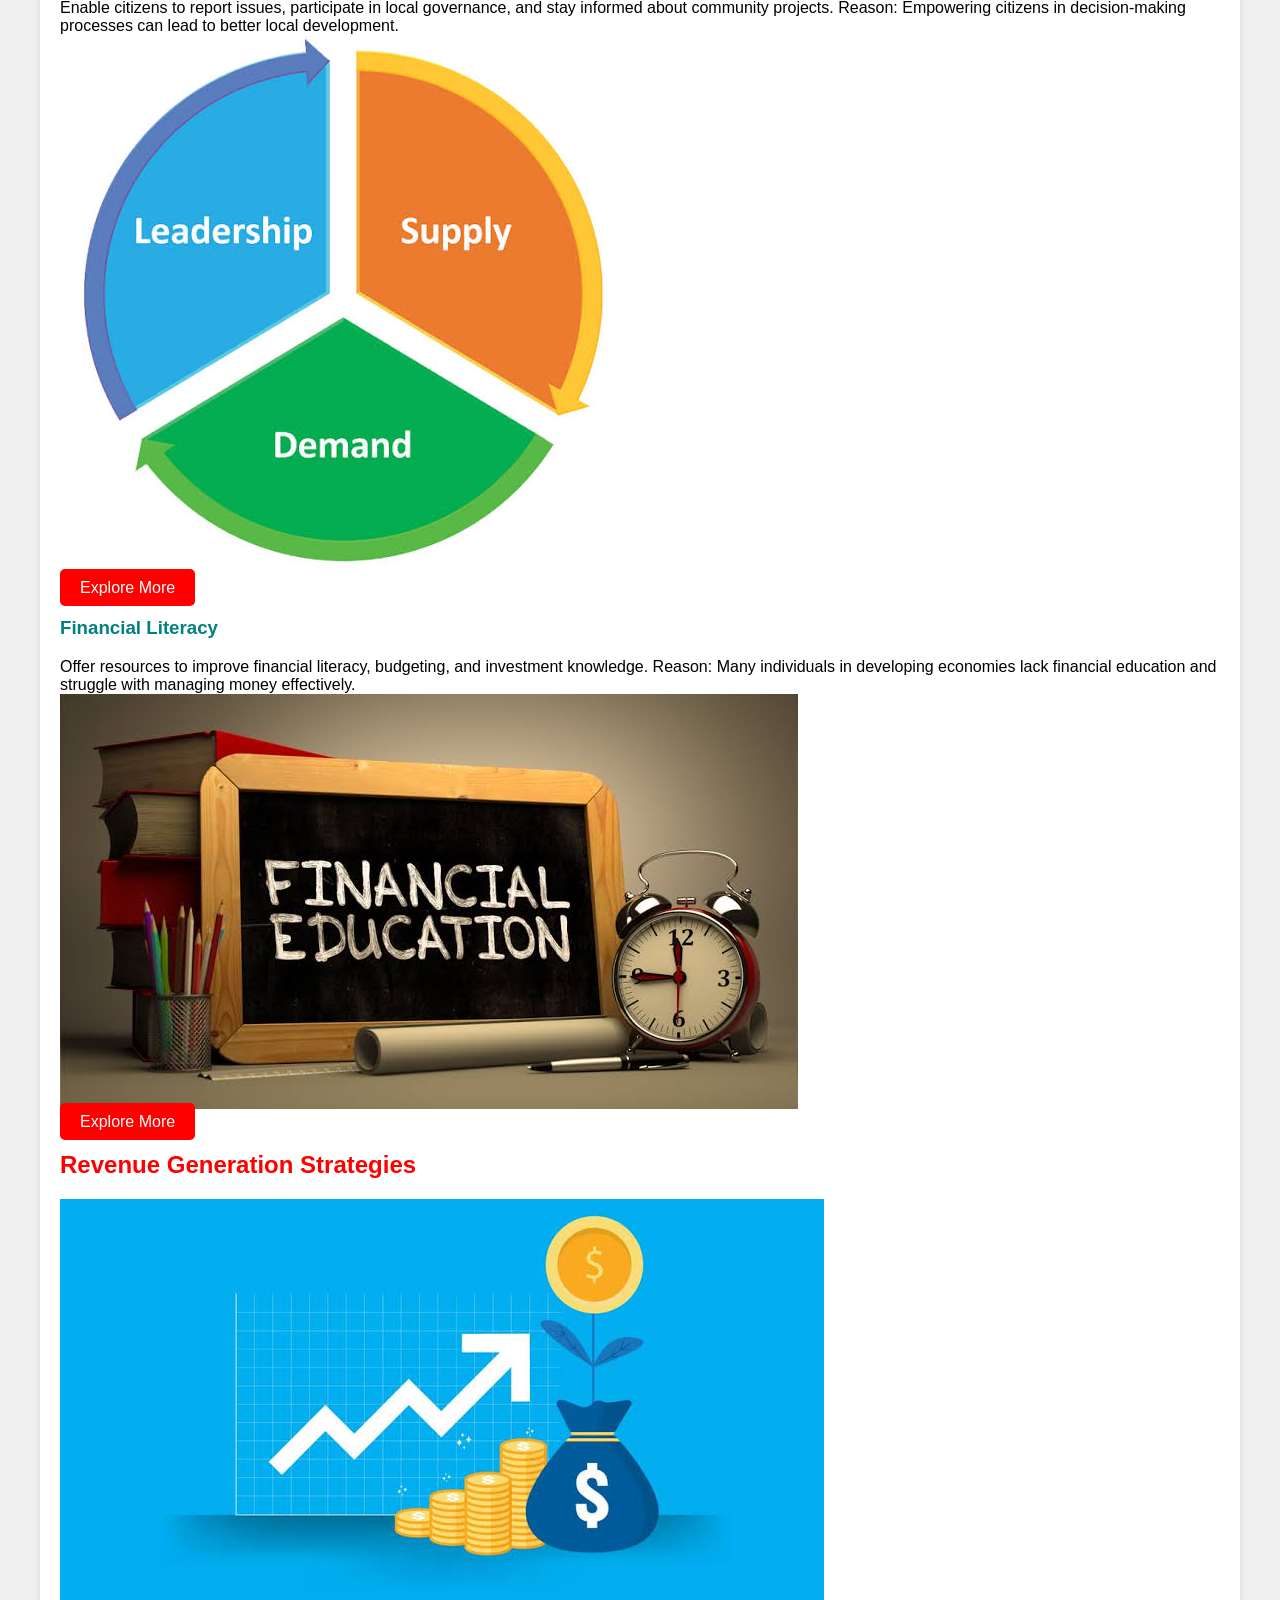
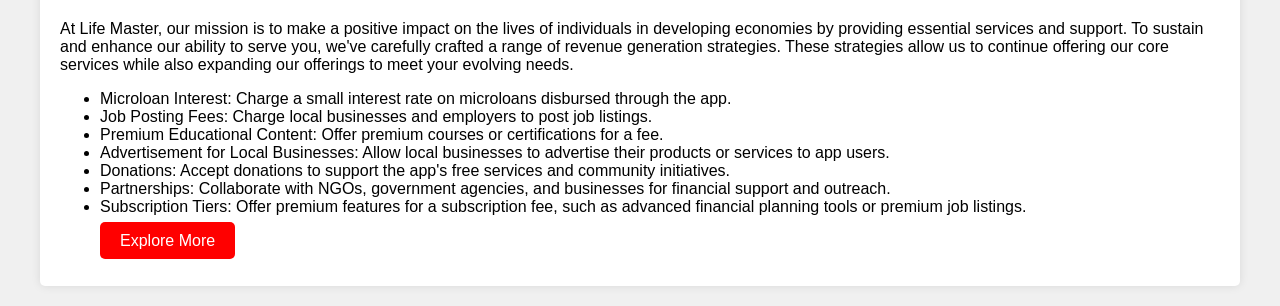
==== commit 3f24ecca: "Update app.html" ====
--- a/app.html
+++ b/app.html
@@ -180,7 +180,10 @@
         <section>
              <h2><a style="color: red">Revenue Generation Strategies </a></h2>
          <img src="img/revenue.jpeg" alt="" style="max-width: 100%; height: auto;">   
-                <ul>
+                <p>At Life Master, our mission is to make a positive impact on the lives of individuals in developing economies by providing essential services and support. 
+                    To sustain and enhance our ability to serve you, we've carefully crafted a range of revenue generation strategies. These strategies allow us to continue offering our core services while also expanding our offerings to meet your evolving needs.</p>
+            
+            <ul>
                 <li>Microloan Interest: Charge a small interest rate on microloans disbursed through the app.</li>
                 <li>Job Posting Fees: Charge local businesses and employers to post job listings.</li>
                 <li>Premium Educational Content: Offer premium courses or certifications for a fee.</li>
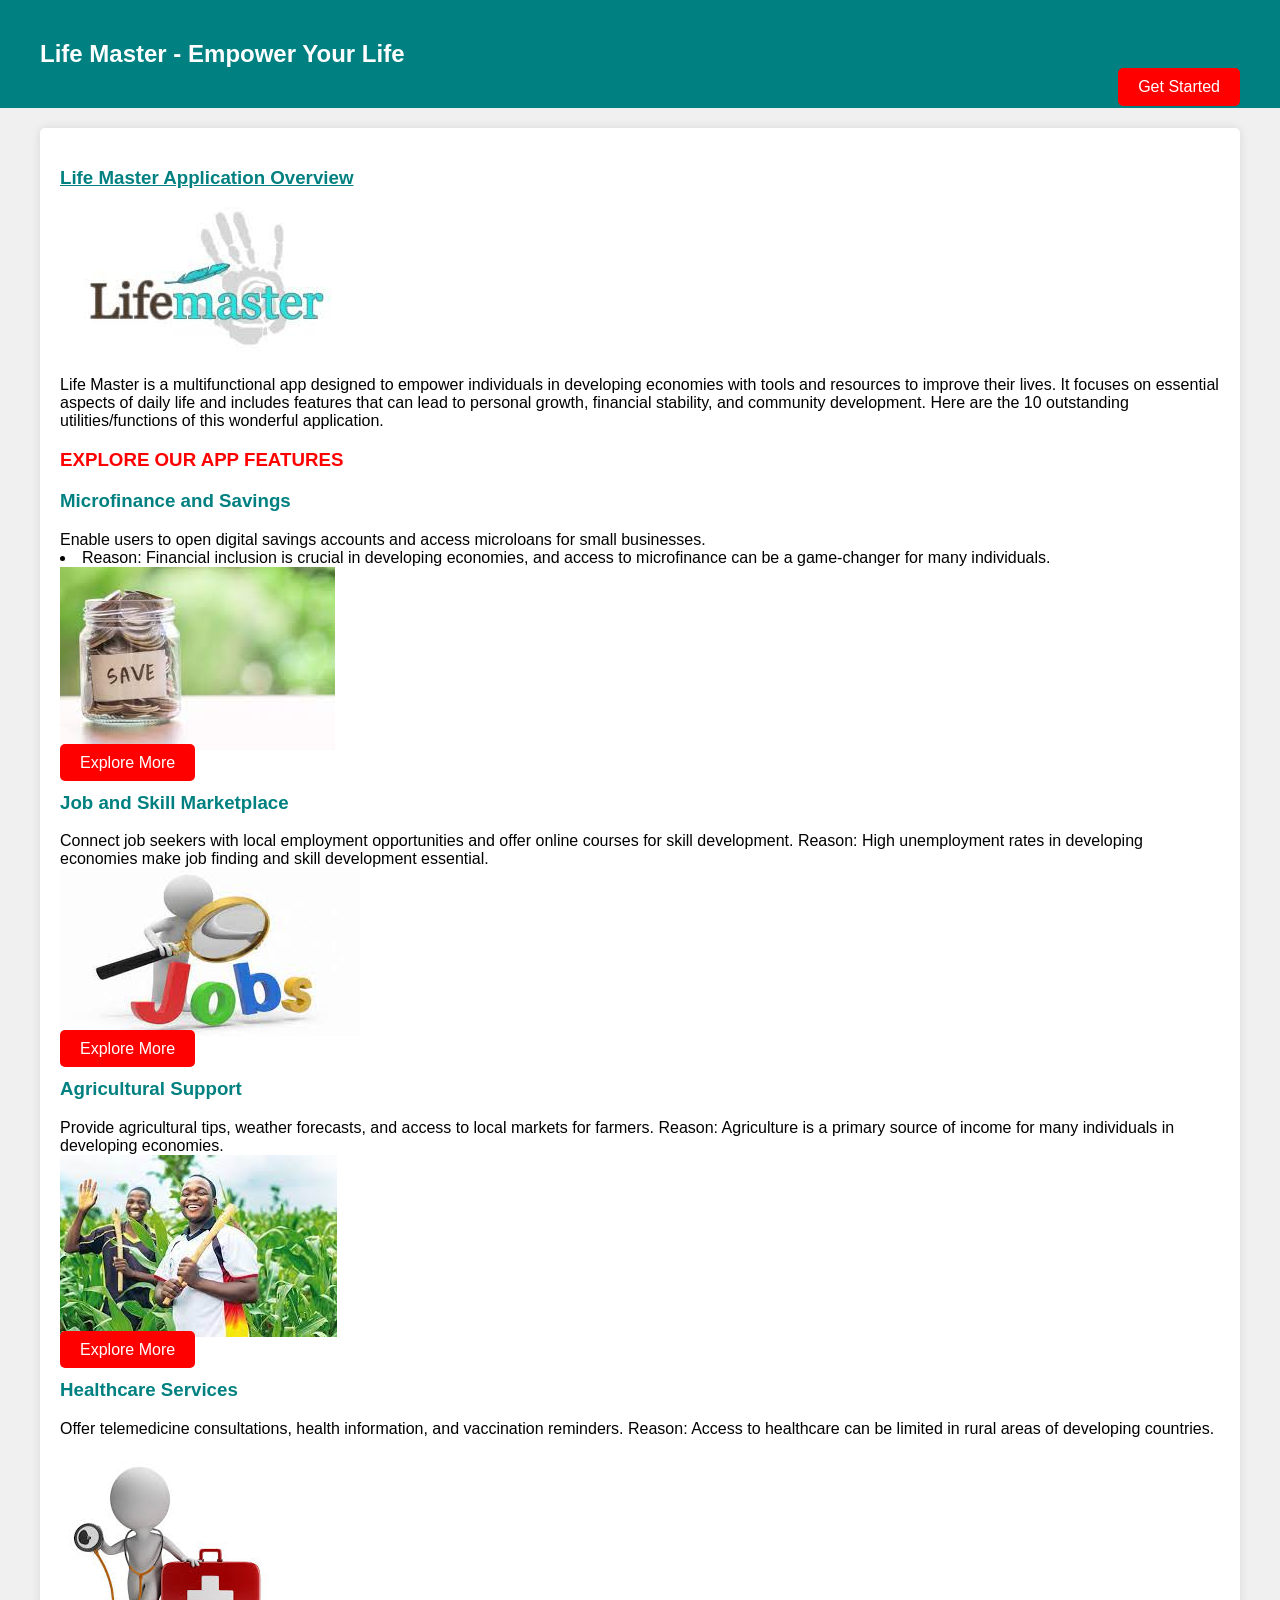
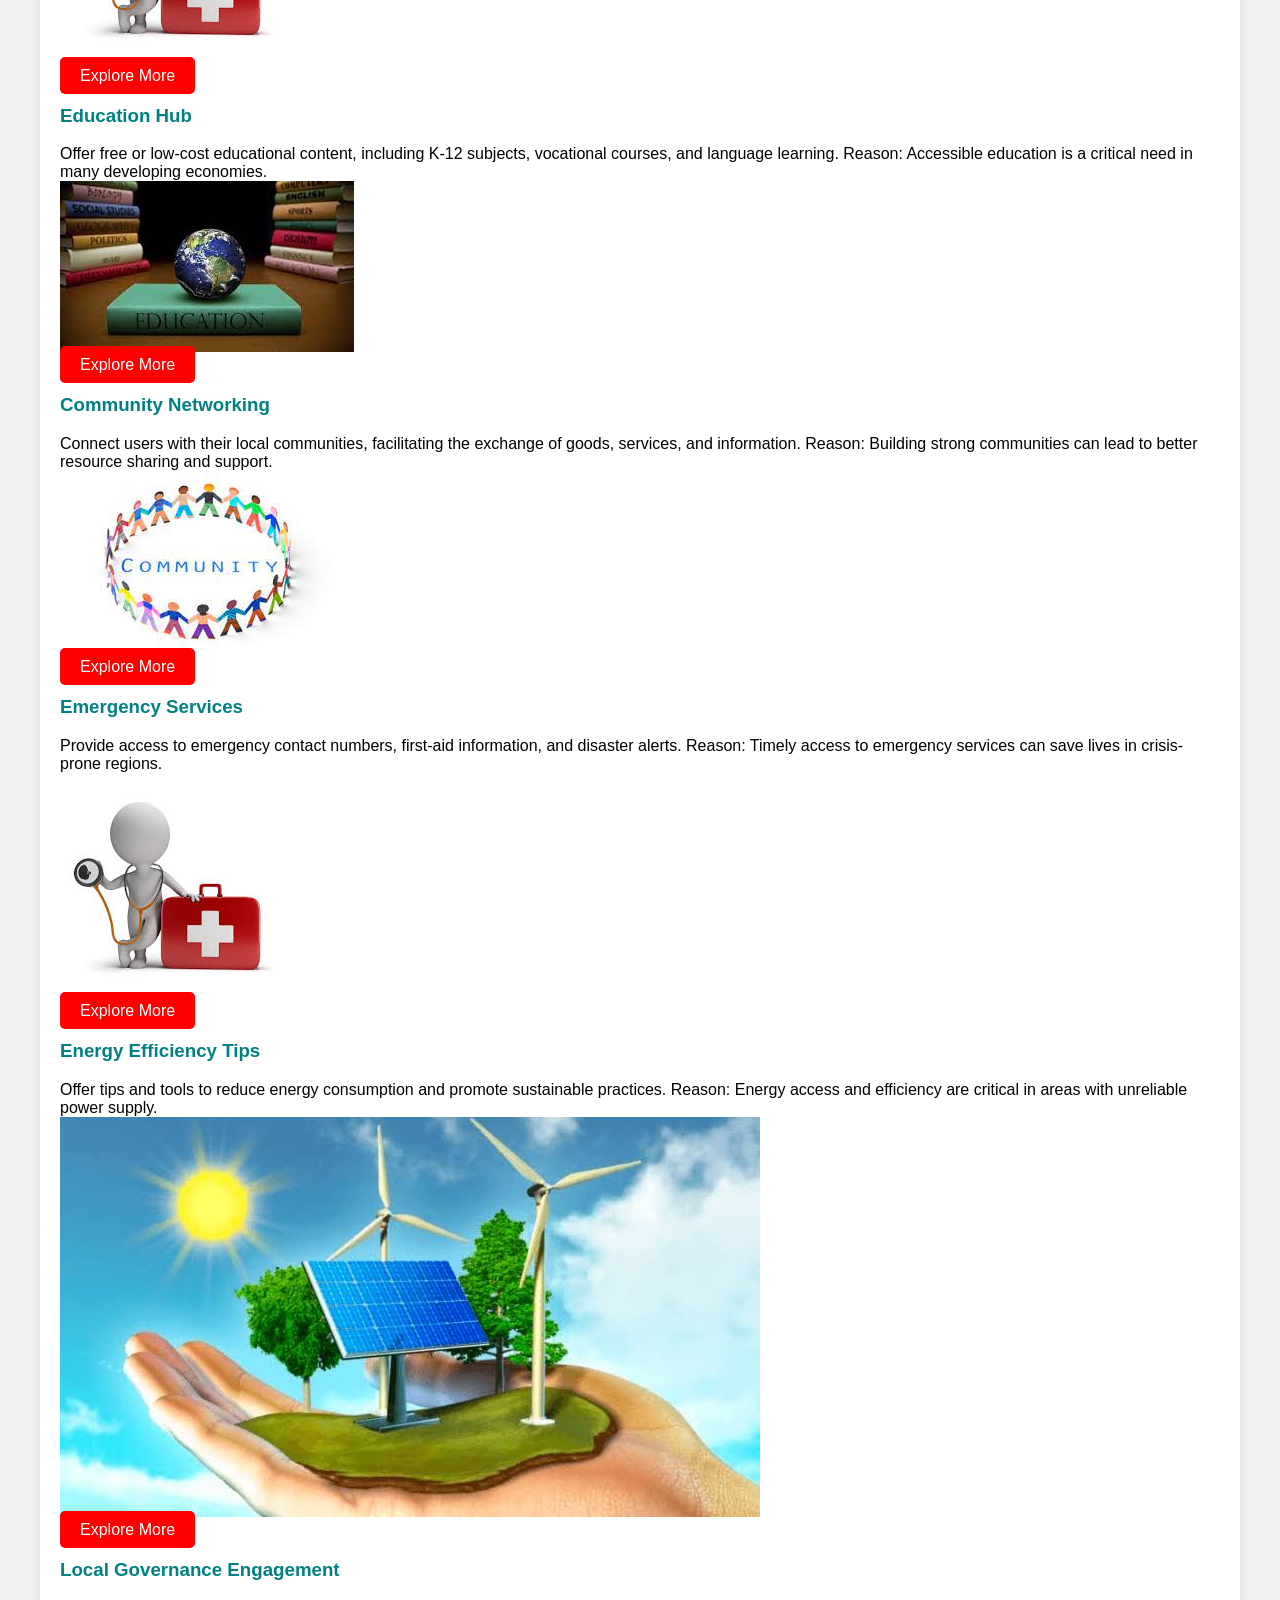
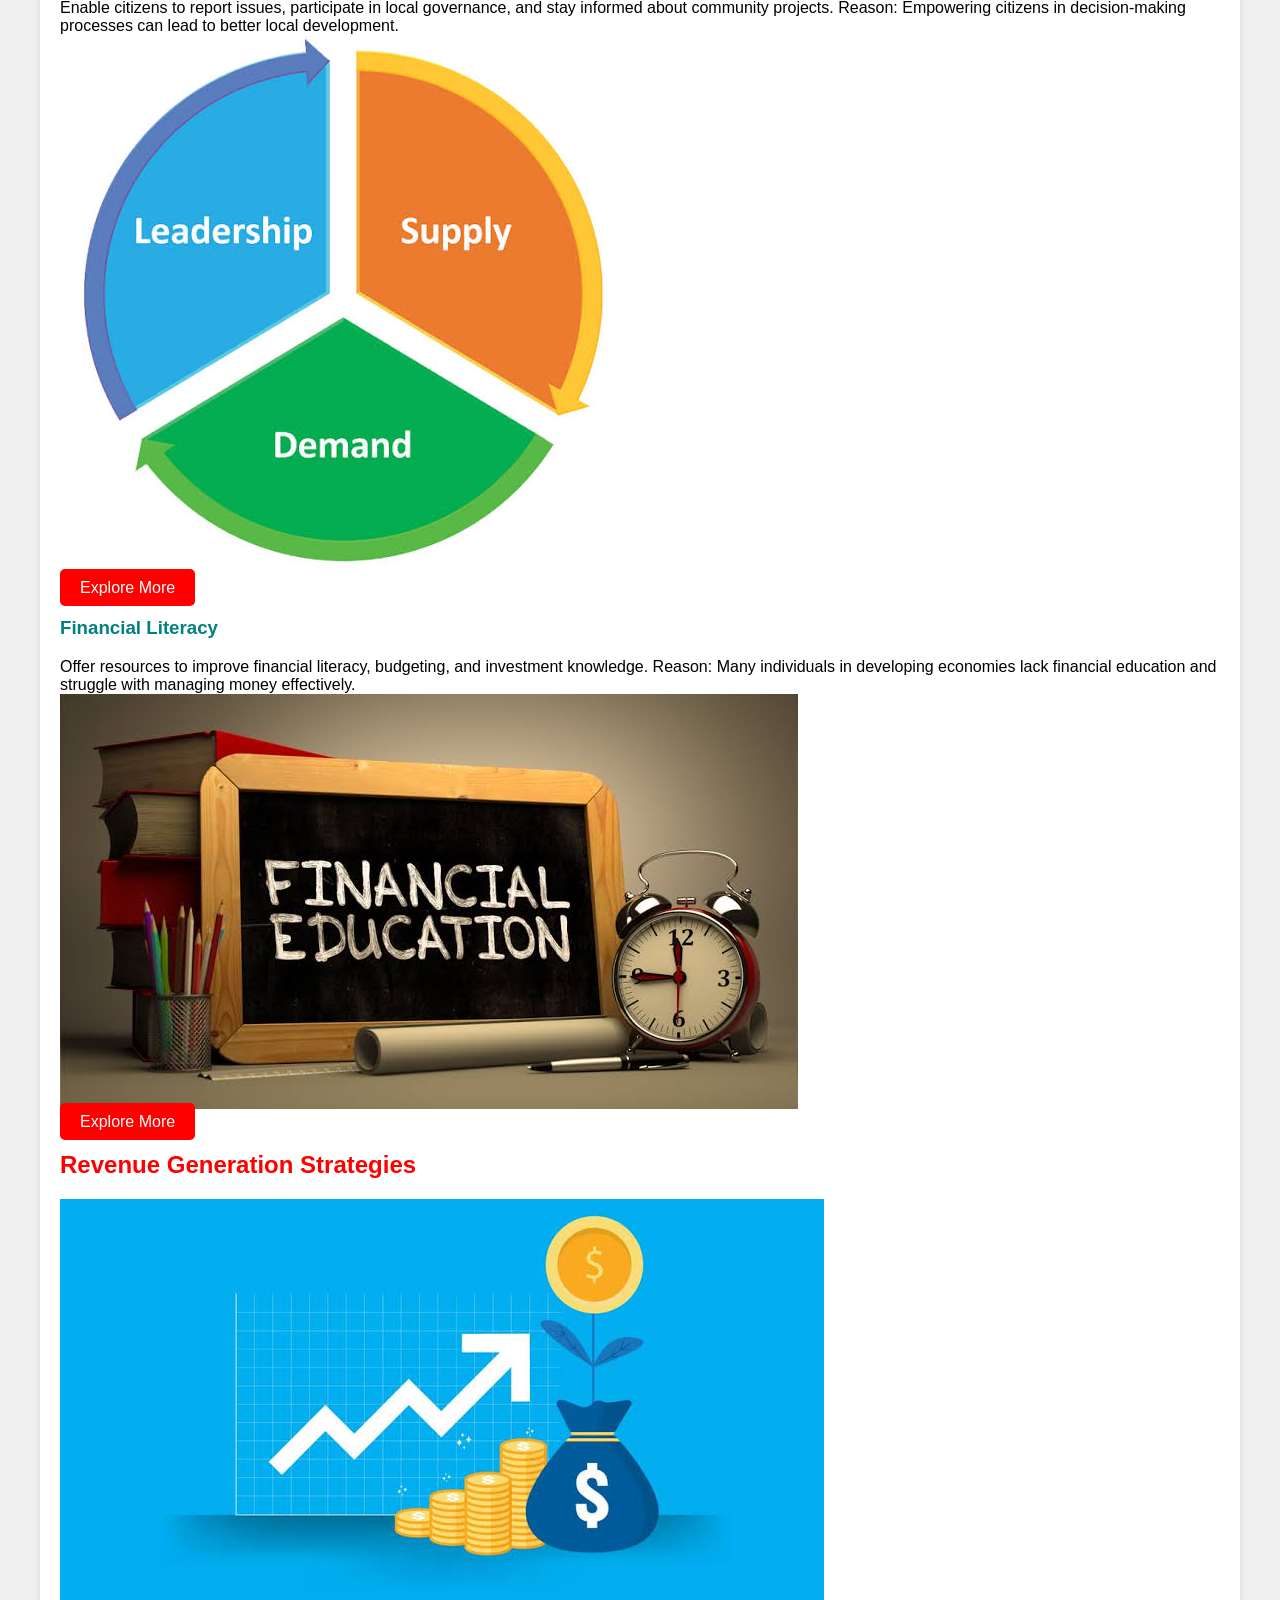
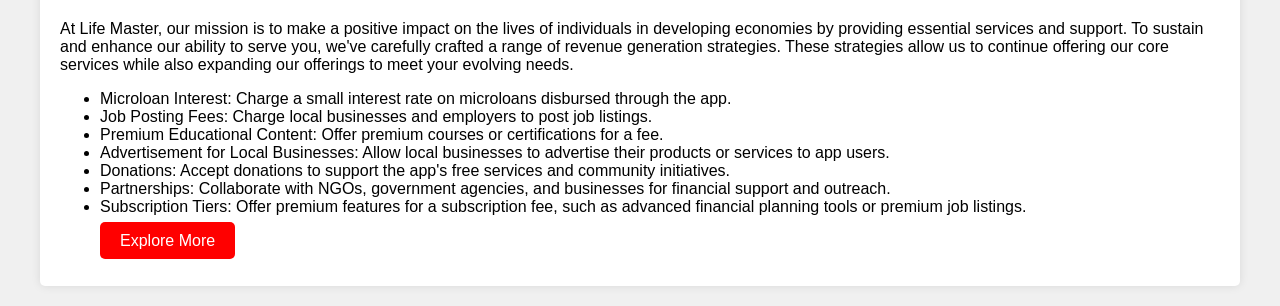
==== commit 83d121b8: "Update app.html" ====
--- a/app.html
+++ b/app.html
@@ -157,9 +157,9 @@
 
             <div class="utility">
                 <h3>Energy Efficiency Tips</h3>
-               <img src="img/energy.jpeg" alt="" style="max-width: 100%; height: auto;">
-            <p>Offer tips and tools to reduce energy consumption and promote sustainable practices. Reason: Energy access and efficiency are critical in areas with unreliable power supply.</p>
-              <p class="read-more"><a href="" class="button">Explore More</a></p>
+               <p>Offer tips and tools to reduce energy consumption and promote sustainable practices. Reason: Energy access and efficiency are critical in areas with unreliable power supply.</p>
+              <img src="img/energy.jpeg" alt="" style="max-width: 100%; height: auto;">
+            <p class="read-more"><a href="" class="button">Explore More</a></p>
           </div>
 
             <div class="utility">
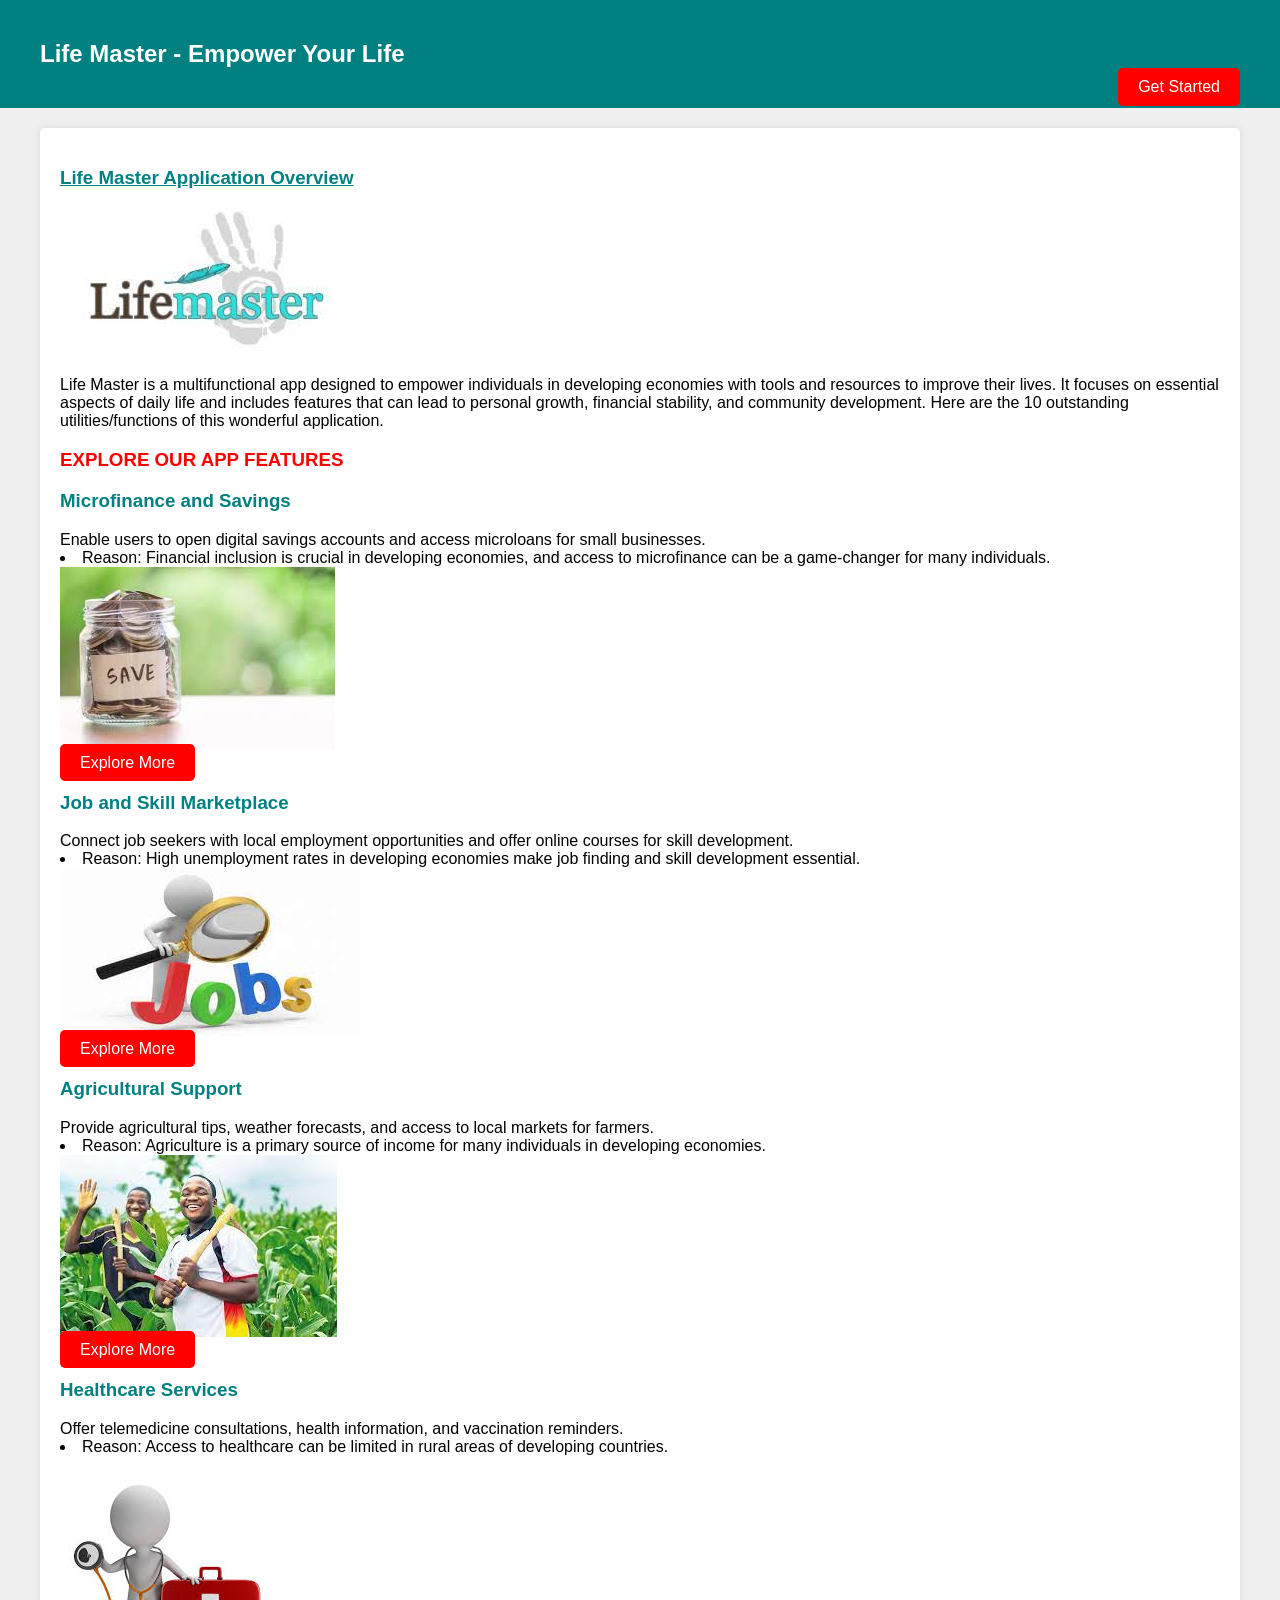
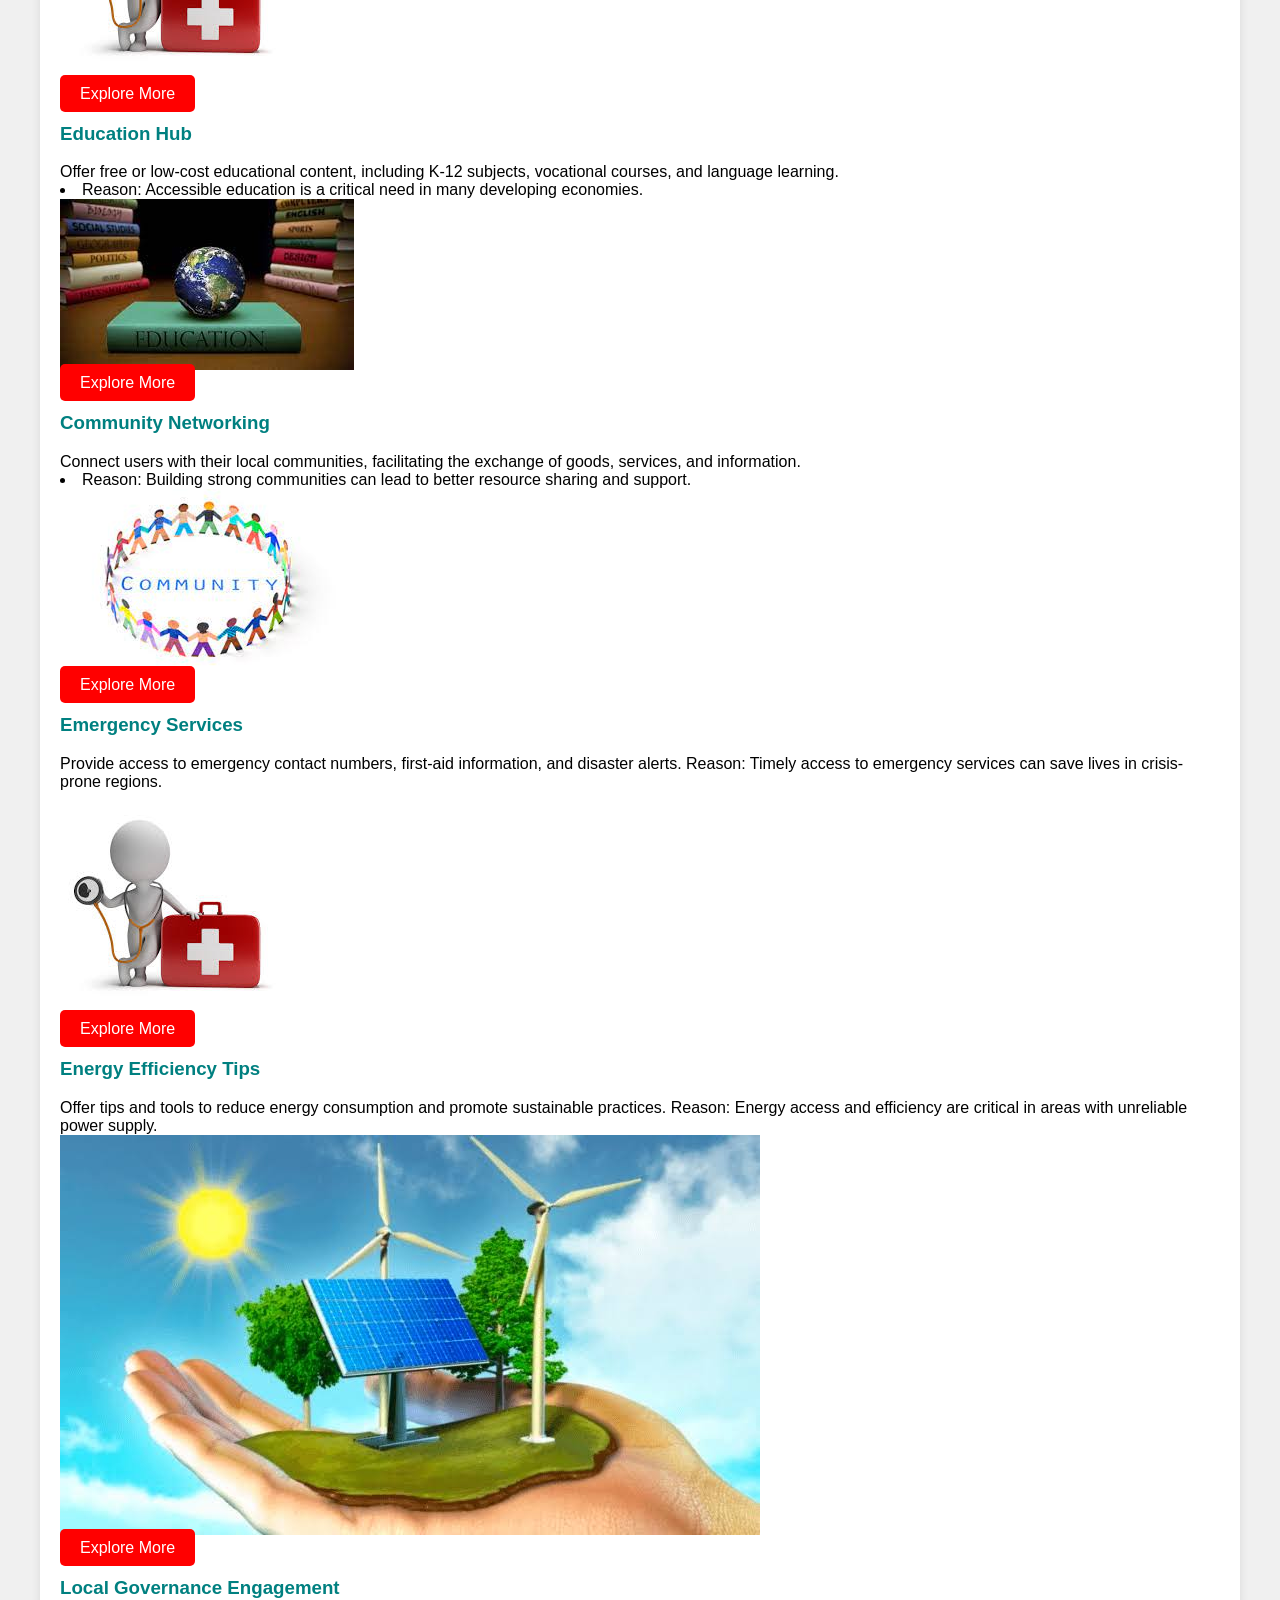
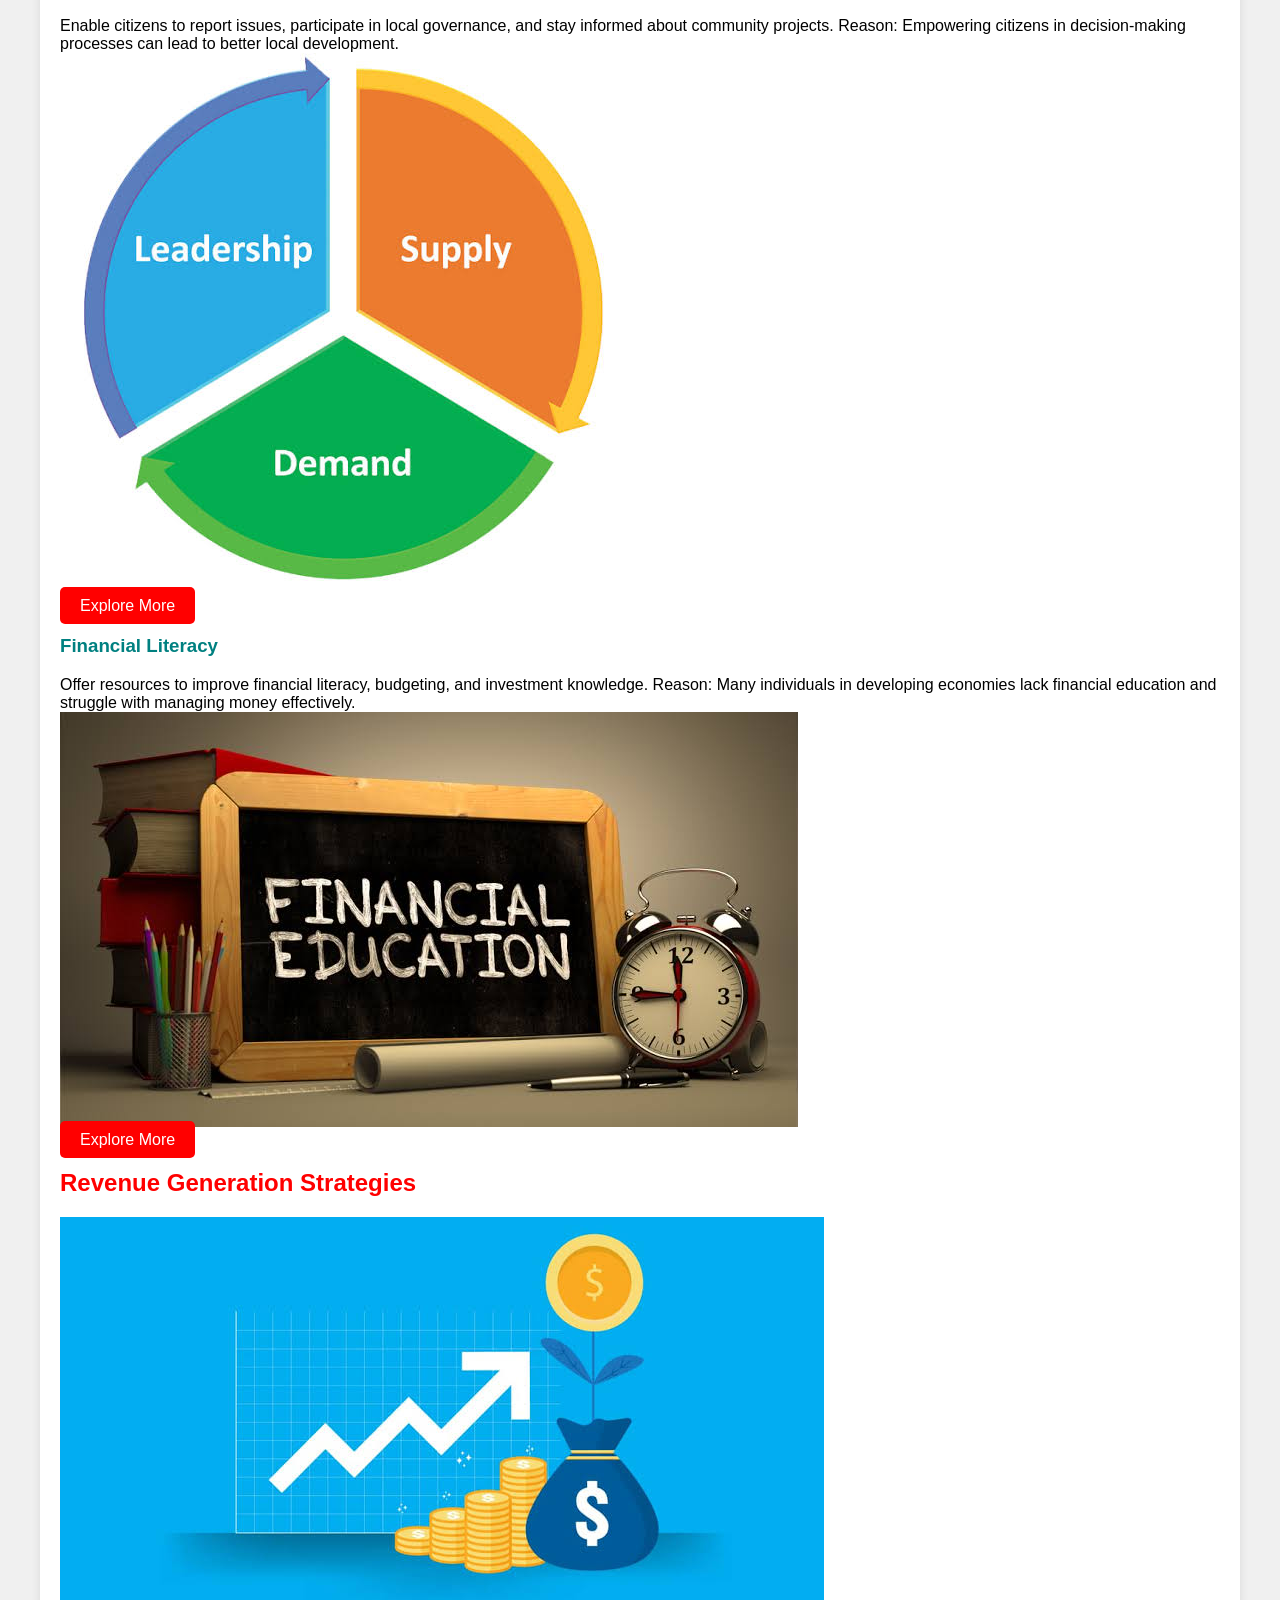
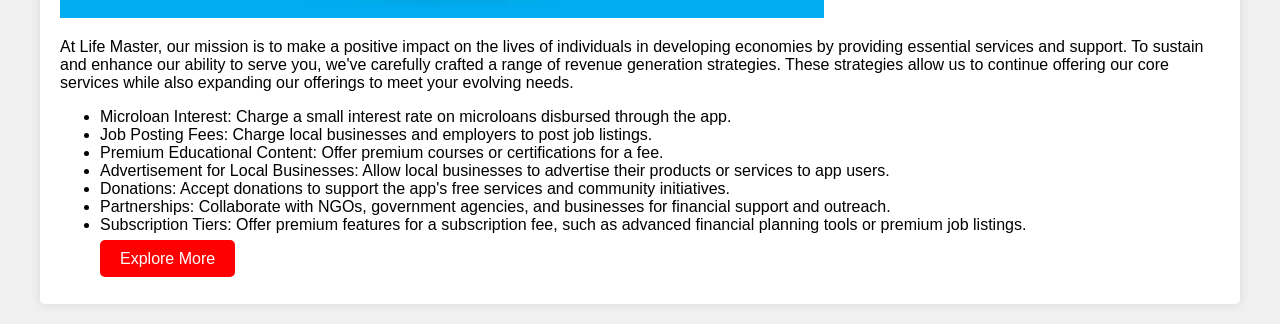
==== commit eb79e6c2: "Update app.html" ====
--- a/app.html
+++ b/app.html
@@ -115,35 +115,45 @@
 
             <div class="utility">
                 <h3>Job and Skill Marketplace</h3>
-                <p>Connect job seekers with local employment opportunities and offer online courses for skill development. Reason: High unemployment rates in developing economies make job finding and skill development essential.</p>
+                <p>Connect job seekers with local employment opportunities and offer online courses for skill development. 
+                    <li>Reason: High unemployment rates in developing economies make job finding and skill development essential.</li>
+                </p>
             <img src="img/job.jpg" alt="" class="img-responsive">
            <p class="read-more"><a href="" class="button">Explore More</a></p>
          </div>
             
             <div class="utility">
                 <h3>Agricultural Support</h3>
-                <p>Provide agricultural tips, weather forecasts, and access to local markets for farmers. Reason: Agriculture is a primary source of income for many individuals in developing economies.</p>
+                <p>Provide agricultural tips, weather forecasts, and access to local markets for farmers. 
+                   <li>Reason: Agriculture is a primary source of income for many individuals in developing economies.</li>
+                </p>
            <img src="img/agric.jpg" alt="" class="img-responsive">
            <p class="read-more"><a href="" class="button">Explore More</a></p>
           </div>
 
             <div class="utility">
                 <h3>Healthcare Services</h3>
-                <p>Offer telemedicine consultations, health information, and vaccination reminders. Reason: Access to healthcare can be limited in rural areas of developing countries.</p>
+                <p>Offer telemedicine consultations, health information, and vaccination reminders. 
+                    <li>Reason: Access to healthcare can be limited in rural areas of developing countries.</li>
+                </p>
            <img src="img/health.jpg" alt="" class="img-responsive">
            <p class="read-more"><a href="" class="button">Explore More</a></p>
           </div>
 
             <div class="utility">
                 <h3>Education Hub</h3>
-                <p>Offer free or low-cost educational content, including K-12 subjects, vocational courses, and language learning. Reason: Accessible education is a critical need in many developing economies.</p>
+                <p>Offer free or low-cost educational content, including K-12 subjects, vocational courses, and language learning.
+                    <li>Reason: Accessible education is a critical need in many developing economies.</li>
+                </p>
             <img src="img/education.jpg" alt="" class="img-responsive">
           <p class="read-more"><a href="" class="button">Explore More</a></p>
         </div>
 
             <div class="utility">
                 <h3>Community Networking</h3>
-                <p>Connect users with their local communities, facilitating the exchange of goods, services, and information. Reason: Building strong communities can lead to better resource sharing and support.</p>
+                <p>Connect users with their local communities, facilitating the exchange of goods, services, and information. 
+                    <li>Reason: Building strong communities can lead to better resource sharing and support.</li>
+                </p>
             <img src="img/comjpg.jpg" alt="" class="img-responsive">
           <p class="read-more"><a href="" class="button">Explore More</a></p>
           </div>
